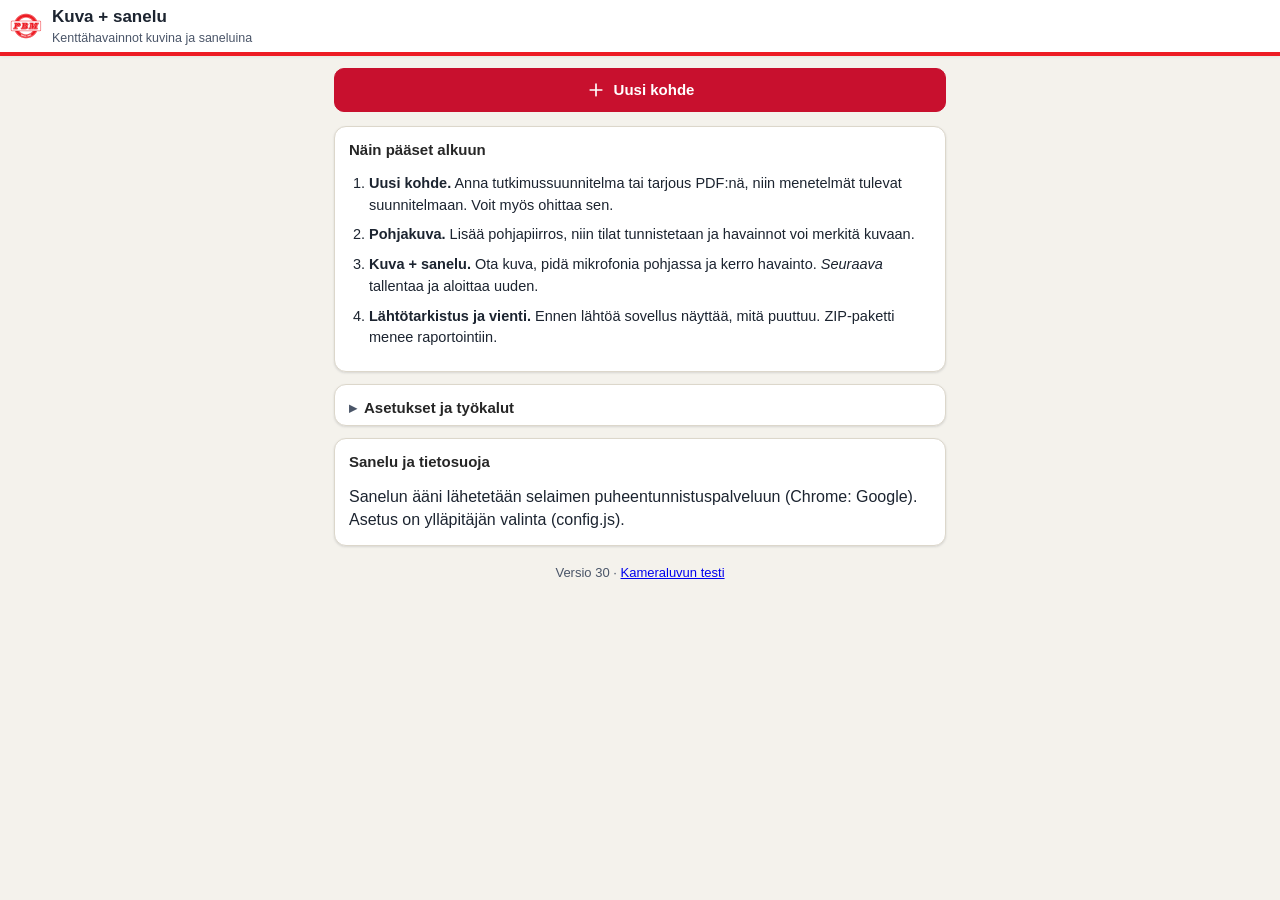
==== index.html @ aa7feeef "Add files via upload" ====
<!doctype html>
<html lang="fi">
<head>
<meta charset="utf-8">
<!-- Tietoturva: sovellus saa ladata koodia vain omasta osoitteestaan ja lähettää tietoja vain
     omaan Supabase-projektiin. Vaihda YOUR-PROJECT samaksi kuin js/config.js:n supabaseUrl. -->
<meta http-equiv="Content-Security-Policy" content="default-src 'self'; script-src 'self' 'wasm-unsafe-eval'; worker-src 'self'; connect-src 'self' https://YOUR-PROJECT.supabase.co; img-src 'self' blob: data:; media-src 'self' blob:; style-src 'self' 'unsafe-inline'; font-src 'self'; object-src 'none'; frame-src 'none'; base-uri 'self'; form-action 'self'">
<meta name="referrer" content="no-referrer">
<meta name="viewport" content="width=device-width,initial-scale=1,viewport-fit=cover">
<meta name="theme-color" content="#ffffff">
<meta name="apple-mobile-web-app-capable" content="yes">
<meta name="apple-mobile-web-app-title" content="Kuva + sanelu">
<title>Kuva + sanelu</title>
<link rel="manifest" href="manifest.webmanifest">
<link rel="icon" href="icon-192.png">
<link rel="apple-touch-icon" href="icon-192.png">
<link rel="stylesheet" href="css/app.css">
</head>
<body>
<div id="app"><main class="view no-nav"><div class="empty">Ladataan…</div></main></div>
<noscript>Sovellus vaatii JavaScriptin.</noscript>
<script src="js/config.js"></script>
<script src="lib/supabase.js"></script>
<script src="js/ui.js"></script>
  <script src="js/asetukset.js"></script>
<script src="js/db.js"></script>
<script src="js/methods.js"></script>
<script src="js/vocab.js"></script>
<script src="js/dictation.js"></script>
<script src="js/camera.js"></script>
<script src="js/lukulaite-ocr.js"></script>
<script src="js/cloud.js"></script>
<script src="js/app.js"></script>
<script src="js/sync.js"></script>
<script src="js/cloudui.js"></script>
<script src="js/zoom.js"></script>
<script src="js/plan.js"></script>
<script src="js/check.js"></script>
<script src="js/seuranta.js"></script>
  <script src="js/yleiskuvat.js"></script>
<script src="js/planimport.js"></script>
<script src="js/kuntoarvio-data.js"></script>
<script src="js/kuntoarvio.js"></script>
<script src="js/meter.js"></script>
<script src="js/methodpicker.js"></script>
<script src="js/learn.js"></script>
<script src="js/autofill.js"></script>
<script src="js/fieldfill.js"></script>
<script src="js/capture.js"></script>
<script src="js/card.js"></script>
<script src="js/export.js"></script>
<script src="js/editor.js"></script>
<script src="js/vocabview.js"></script>
<script src="js/planrooms.js"></script>
<script src="js/obslist.js"></script>
<script src="js/gallery.js"></script>
</body>
</html>
---- css/app.css ----
/* =========================================================================
   app.css – Kuva + sanelu (PBM-väriteema, sama kuin kenttälomakkeessa)
   ========================================================================= */
:root{
  --ink:#1c2430;
  --muted:#4a5568;
  --paper:#f4f2ec;
  --raised:#ffffff;
  --line:#dcd7cb;
  --line-strong:#b9b2a0;
  --red:#ED1C24;
  --safety:#C8102E;
  --safety-dark:#A50D24;
  --brand:#262626;
  --ok:#2f6f4e;  --ok-bg:#e6f0ea;
  --note:#8a4a14; --note-line:#a15a1e; --note-bg:#f7e9dc;
  --skip:#4f4b40; --skip-line:#7a7566; --skip-bg:#eeece5;
  --none:#4a5568; --none-line:#8c8676;
  --pin-ok:#2f6f4e; --pin-note:#a15a1e; --pin-neutral:#33455c;
  --radius:12px;
  --tap:44px;
  --shadow:0 1px 3px rgba(28,36,48,.08),0 1px 2px rgba(28,36,48,.06);
  --nav-h:64px;
}
*{box-sizing:border-box;-webkit-tap-highlight-color:transparent}
html,body{margin:0;padding:0}
body{
  background:var(--paper);color:var(--ink);
  font-family:-apple-system,BlinkMacSystemFont,"Segoe UI",Roboto,Helvetica,Arial,sans-serif;
  font-size:16px;line-height:1.45;
  min-height:100vh;min-height:100dvh;
}
button,input,select,textarea{font:inherit;color:inherit}
h1,h2,h3{margin:0}
:focus-visible{outline:3px solid #1d4ed8;outline-offset:2px}
.hidden{display:none !important}
.sr-only{position:absolute;width:1px;height:1px;overflow:hidden;clip:rect(0 0 0 0);white-space:nowrap}

/* ---- Yläpalkki ---- */
.topbar{
  position:sticky;top:0;z-index:30;background:#fff;
  display:flex;align-items:center;gap:4px;min-height:56px;padding:4px 10px 4px 4px;
  border-bottom:4px solid var(--red);box-shadow:0 1px 4px rgba(0,0,0,.06);
}
.tb-back{flex:0 0 var(--tap);height:var(--tap);border:none;background:none;border-radius:10px;display:flex;align-items:center;justify-content:center;cursor:pointer}
.tb-back:active{background:#f2f0ea}
.tb-logo{flex:0 0 32px;width:32px;height:32px;margin:0 6px}
.tb-title{flex:1;min-width:0;display:flex;flex-direction:column}
.tb-title h1{font-size:17px;font-weight:700;white-space:nowrap;overflow:hidden;text-overflow:ellipsis}
.tb-title .sub{font-size:12.5px;color:var(--muted);white-space:nowrap;overflow:hidden;text-overflow:ellipsis}
.tb-act{flex:0 0 auto;min-height:36px;border:1px solid var(--line-strong);background:#fff;border-radius:99px;padding:4px 12px;font-size:13px;font-weight:600;cursor:pointer}

.progress{margin:10px 14px 0;display:flex;align-items:center;gap:10px;font-size:13px;color:var(--muted)}
.progress .bar{flex:1;height:8px;border-radius:99px;background:#e4e0d6;overflow:hidden}
.progress .bar span{display:block;height:100%;background:var(--ok);transition:width .3s}

/* ---- Sisältö ---- */
main.view{padding:12px 14px calc(var(--nav-h) + 110px)}
main.view.no-nav{padding-bottom:110px}
.card{background:var(--raised);border:1px solid var(--line);border-radius:var(--radius);box-shadow:var(--shadow);margin-bottom:12px;overflow:hidden}
.card-h{display:flex;align-items:baseline;justify-content:space-between;gap:8px;padding:12px 14px 6px}
.card-h h2{font-size:15px;font-weight:700;color:var(--brand)}
.card-h .meta{font-size:12.5px;color:var(--muted)}
.card-b{padding:6px 14px 14px}
.label{display:block;font-size:12px;font-weight:700;letter-spacing:.03em;color:var(--muted);text-transform:uppercase;margin:0 0 6px}
.hint{font-size:13px;color:var(--muted);margin:6px 0 0}
.empty{padding:18px 14px;color:var(--muted);font-size:14px;text-align:center}

.field{margin-bottom:12px}
.field>span{display:block;font-size:13.5px;font-weight:700;color:#2a2f38;margin-bottom:5px}
.field>span .u{font-weight:400;color:var(--muted)}
.field>span .req,.label .req{color:var(--safety)}
.label.missing{color:var(--safety)}
input[type=text],input[type=number],input[type=date],input[type=search],select,textarea{
  width:100%;min-height:46px;padding:10px 12px;border:1px solid var(--line-strong);border-radius:10px;background:#fff;font-size:16px;
}
textarea{min-height:96px;resize:vertical;line-height:1.45}
.grid2{display:grid;grid-template-columns:repeat(2,minmax(0,1fr));gap:0 10px}

/* ---- Painikkeet ---- */
.btn{min-height:var(--tap);border:1px solid var(--line-strong);background:#fff;border-radius:10px;padding:8px 14px;font-size:15px;font-weight:600;cursor:pointer;display:inline-flex;align-items:center;justify-content:center;gap:8px;text-decoration:none;color:var(--ink)}
.btn:active{background:#f2f0ea}
.btn-primary{background:var(--safety);border-color:var(--safety);color:#fff}
.btn-primary:active{background:var(--safety-dark)}
.btn-dark{background:var(--brand);border-color:var(--brand);color:#fff}
.btn-danger{color:#a13030;border-color:#a13030}
.btn-block{width:100%}
.btn-sm{min-height:36px;font-size:13.5px;padding:6px 11px}
.btn:disabled{opacity:.5;cursor:default}
.icon-btn{width:var(--tap);height:var(--tap);border:1px solid var(--line-strong);background:#fff;border-radius:50%;display:inline-flex;align-items:center;justify-content:center;cursor:pointer;flex:0 0 auto}
.link{background:none;border:none;color:#33455c;font-weight:600;font-size:14px;cursor:pointer;padding:6px 2px;text-decoration:underline;text-underline-offset:2px}
svg.i.flip{transform:rotate(180deg);color:var(--muted)}
svg.i.up{transform:rotate(90deg)}
svg.i.down{transform:rotate(-90deg)}
svg.i{width:20px;height:20px;stroke:currentColor;fill:none;stroke-width:2;stroke-linecap:round;stroke-linejoin:round;flex:0 0 auto}

/* ---- Valintasirut ---- */
.chips{display:flex;flex-wrap:wrap;gap:6px}
.chips.scroll{flex-wrap:nowrap;overflow-x:auto;padding-bottom:4px;scrollbar-width:none}
.chips.scroll::-webkit-scrollbar{display:none}
.chip{flex:0 0 auto;min-height:38px;padding:6px 13px;border-radius:99px;border:1px solid var(--line-strong);background:#fff;color:var(--muted);font-size:14px;cursor:pointer;white-space:nowrap}
.chip[aria-pressed=true]{background:var(--brand);border-color:var(--brand);color:#fff;font-weight:600}
.chip.c-note[aria-pressed=true]{background:var(--note-bg);border:1.5px solid var(--note-line);color:var(--note)}
.chip.c-ok[aria-pressed=true]{background:var(--ok-bg);border:1.5px solid var(--ok);color:var(--ok)}
.chip.sugg{border-style:dashed;color:#33455c;background:#f3f6f9}

/* ---- Tilamerkit ---- */
.st{display:inline-flex;align-items:center;gap:6px;font-size:12.5px;font-weight:600;padding:3px 9px;border-radius:99px;white-space:nowrap}
.st-ok{background:var(--ok-bg);color:var(--ok);box-shadow:inset 0 0 0 1.5px var(--ok)}
.st-note{background:var(--note-bg);color:var(--note);box-shadow:inset 0 0 0 1.5px var(--note-line)}
.st-skip{background:repeating-linear-gradient(45deg,var(--skip-bg) 0 4px,#e0ddd3 4px 7px);color:var(--skip);box-shadow:inset 0 0 0 1.5px var(--skip-line)}
.st-none{background:#fff;color:var(--none);box-shadow:none;border:1.5px dashed var(--none-line)}

/* ---- Listat ---- */
.row{display:flex;align-items:center;gap:10px;padding:11px 14px;border-top:1px solid var(--line);background:#fff;width:100%;border-left:none;border-right:none;border-bottom:none;text-align:left;cursor:pointer;font-size:15px}
.row:first-child{border-top:none}
.row:active{background:#f7f5f0}
.row .grow{flex:1;min-width:0}
.row .t{font-weight:600;overflow:hidden;text-overflow:ellipsis}
.row .s{font-size:13px;color:var(--muted)}
.minibar{width:64px;height:6px;border-radius:99px;background:#eceae4;overflow:hidden;flex:0 0 auto}
.minibar span{display:block;height:100%;background:#33455c}
.minibar.full span{background:var(--ok)}
.count{width:40px;text-align:right;font-size:13.5px;font-weight:700;color:var(--muted)}

/* ---- Kuvat ---- */
.thumbs{display:flex;gap:8px;overflow-x:auto;padding-bottom:4px}
.thumb{position:relative;flex:0 0 auto;width:84px;height:84px;border-radius:9px;overflow:hidden;background:#c9c3b4;border:none;padding:0;cursor:pointer}
.thumb img{width:100%;height:100%;object-fit:cover;display:block}
.thumb .dot{position:absolute;top:6px;right:6px;width:12px;height:12px;border-radius:50%;border:2px solid #fff}
.thumb .no{position:absolute;left:5px;bottom:5px;background:rgba(0,0,0,.6);color:#fff;font-size:11px;font-weight:700;border-radius:5px;padding:1px 5px}
.thumb .rm{position:absolute;top:0;right:0;width:30px;height:30px;border:none;background:rgba(28,36,48,.75);color:#fff;border-bottom-left-radius:9px;cursor:pointer;font-size:16px}
.thumb-add{flex:0 0 auto;width:84px;height:84px;border-radius:9px;border:1.5px dashed var(--line-strong);background:#fbfaf7;display:flex;align-items:center;justify-content:center;color:var(--muted);cursor:pointer}
.recent{display:grid;grid-template-columns:repeat(4,minmax(0,1fr));gap:8px}
.recent .item{display:flex;flex-direction:column;gap:4px;font-size:11.5px;color:var(--muted);line-height:1.25;background:none;border:none;padding:0;text-align:left;cursor:pointer}
.recent .thumb{width:100%;height:auto;aspect-ratio:1}

/* ---- Huomautus ---- */
.alert{display:flex;gap:10px;align-items:flex-start;background:var(--note-bg);color:#6e3a0e;border-radius:10px;padding:10px 12px;font-size:14px;margin-bottom:12px}
.alert.info{background:#eef2f6;color:#2c3e52}

/* ---- Kelluva pääpainike ---- */
.fab{position:fixed;left:50%;transform:translateX(-50%);bottom:calc(var(--nav-h) + 18px + env(safe-area-inset-bottom));z-index:25;
  background:var(--safety);color:#fff;border:none;border-radius:99px;height:62px;padding:0 26px 0 20px;display:flex;align-items:center;gap:12px;
  font-size:17px;font-weight:700;box-shadow:0 6px 18px rgba(165,13,36,.35);cursor:pointer;text-decoration:none;white-space:nowrap}
.fab svg.i{width:26px;height:26px}
.fab:active{background:var(--safety-dark)}

/* ---- Alapalkki ---- */
.bottomnav{position:fixed;left:0;right:0;bottom:0;z-index:30;background:#fff;border-top:1px solid var(--line);display:flex;
  height:calc(var(--nav-h) + env(safe-area-inset-bottom));padding-bottom:env(safe-area-inset-bottom)}
.bottomnav a{flex:1;display:flex;flex-direction:column;align-items:center;justify-content:center;gap:3px;text-decoration:none;color:var(--muted);font-size:11.5px;position:relative}
.bottomnav a[aria-current=page]{color:var(--brand);font-weight:700}
.bottomnav a[aria-current=page]::before{content:"";position:absolute;top:0;left:25%;right:25%;height:3px;background:var(--red);border-radius:0 0 3px 3px}
.bottomnav .badge{position:absolute;top:8px;left:calc(50% + 8px);min-width:18px;height:18px;border-radius:9px;background:var(--safety);color:#fff;font-size:11px;font-weight:700;display:flex;align-items:center;justify-content:center;padding:0 5px}

/* ---- Alaosan toimintopalkki ---- */
.actionbar{position:fixed;left:0;right:0;bottom:0;z-index:30;background:#fff;border-top:1px solid var(--line);display:flex;gap:8px;
  padding:10px 14px calc(12px + env(safe-area-inset-bottom))}
.actionbar .btn{flex:1}
.actionbar .btn.wide{flex:1.7}

/* ---- Kameranäkymä ---- */
.cam{position:fixed;inset:0;z-index:50;background:#12161c;color:#f2efe6;display:flex;flex-direction:column}
.cam-top{display:flex;align-items:center;gap:8px;padding:calc(10px + env(safe-area-inset-top)) 12px 8px}
.cam-round{width:var(--tap);height:var(--tap);border-radius:50%;background:rgba(255,255,255,.12);border:none;color:#fff;display:flex;align-items:center;justify-content:center;cursor:pointer;flex:0 0 auto}
.loc-chip{flex:1;min-width:0;min-height:var(--tap);border:1px solid rgba(255,255,255,.3);background:rgba(255,255,255,.08);color:#fff;border-radius:99px;padding:0 14px;display:flex;align-items:center;gap:8px;font-size:14px;text-align:left;cursor:pointer}
.loc-chip .txt{flex:1;min-width:0;white-space:nowrap;overflow:hidden;text-overflow:ellipsis}
.loc-chip .ch{font-size:12px;color:#c9cfd8}
.loc-chip.missing{border-color:#f0b37a;color:#f7d9b9}
.viewfinder{position:relative;flex:1 1 auto;min-height:120px;margin:0 12px;border-radius:14px;overflow:hidden;background:#2a3039}
.viewfinder video{position:absolute;inset:0;width:100%;height:100%;object-fit:cover}
.viewfinder .vf-msg{position:absolute;inset:0;display:flex;flex-direction:column;align-items:center;justify-content:center;gap:12px;text-align:center;padding:20px;font-size:14px;color:#c9cfd8}
.vf-left{position:absolute;top:8px;left:8px;display:flex;flex-direction:column;align-items:flex-start;gap:6px;z-index:2}
.vf-count{background:rgba(0,0,0,.6);border:1px solid rgba(255,255,255,.35);color:#fff;border-radius:8px;padding:0 10px;min-height:36px;font-size:13px;font-weight:600;display:flex;align-items:center;gap:4px;cursor:pointer}
.vf-count svg.i.down{transform:rotate(-90deg);width:16px;height:16px}
.vf-prev{background:rgba(0,0,0,.6);border:1px solid rgba(255,255,255,.35);color:#fff;border-radius:8px;padding:0 10px;min-height:36px;font-size:13px;cursor:pointer}
.vf-prev.hidden{display:none}
/* Havaintojen haku ja valinta */
.olist{display:flex;flex-direction:column;gap:2px;max-height:60vh;overflow:auto}
.orow{display:flex;align-items:center;gap:6px;border-top:1px solid var(--line)}
.orow:first-child{border-top:none}
.orow-main{flex:1;min-width:0;display:flex;align-items:center;gap:10px;padding:8px 2px;background:none;border:none;text-align:left;cursor:pointer;font:inherit;color:inherit}
.orow .grow{flex:1;min-width:0;display:flex;flex-direction:column;gap:1px}
.orow .t{font-weight:600;overflow:hidden;text-overflow:ellipsis;white-space:nowrap}
.orow .s{font-size:13px;color:var(--muted);overflow:hidden;text-overflow:ellipsis;white-space:nowrap}
.orow .snip{white-space:normal;display:-webkit-box;-webkit-line-clamp:2;-webkit-box-orient:vertical}
.orow .thumb .warn{position:absolute;left:3px;top:3px;width:18px;height:18px;border-radius:50%;background:#c9771d;color:#fff;font-size:12px;font-weight:800;display:flex;align-items:center;justify-content:center;border:2px solid #fff}
.orow .nophoto{display:flex;align-items:center;justify-content:center;width:100%;height:100%;color:#fff;opacity:.8}
.ohead{font-size:12px;font-weight:700;text-transform:uppercase;letter-spacing:.04em;color:var(--muted);padding:10px 2px 4px}
.orow .icon-btn{margin-right:4px}
.hv-filter{display:flex;gap:6px;margin-bottom:10px;flex-wrap:wrap}
/* Galleriakuvien liittäminen */
.glist{display:flex;flex-direction:column;gap:10px;max-height:58vh;overflow:auto}
.grow-row{display:flex;gap:10px;align-items:center}
.grow-row img{width:64px;height:64px;object-fit:cover;border-radius:8px;flex:0 0 auto}
.grow-row .g-body{flex:1;min-width:0;display:flex;flex-direction:column;gap:4px}
.grow-row .s{font-size:12.5px;color:var(--muted)}
.grow-row select{width:100%;min-height:42px}
/* Tilojen tunnistus: tarkistus */
.pin.rv{background:var(--safety,#e8a33d);color:#1c2430;border-color:#fff;cursor:pointer}
.pin.rv.rv-q{background:#fff;color:#1c2430;border-color:#c9771d;border-style:dashed}
.rvlist{display:flex;flex-direction:column;gap:6px;max-height:40vh;overflow:auto}
.rvrow{display:grid;grid-template-columns:auto auto 70px 1fr;gap:6px;align-items:center}
.rvrow input[type=checkbox]{width:22px;height:22px}
.rvrow input[type=text]{min-height:40px;padding:6px 8px;min-width:0}
.rv-no{display:inline-flex;align-items:center;justify-content:center;min-width:24px;height:24px;border-radius:12px;background:var(--safety,#e8a33d);font-size:12px;font-weight:700}
.rv-no.rv-q{background:#fff;border:1.5px dashed #c9771d}
.rv-info{grid-column:3 / -1;font-size:12px;color:var(--muted);margin-top:-3px}
.rv-info:empty{display:none}
.hv-tools{display:flex;gap:8px;align-items:center;margin-bottom:10px}
.hv-tools .mp-search{flex:1}
.vf-thumbs{position:absolute;top:8px;right:8px;display:flex;gap:6px}
.vf-thumbs img{width:40px;height:40px;object-fit:cover;border-radius:6px;border:2px solid #fff}
.flash{position:absolute;inset:0;background:#fff;opacity:0;pointer-events:none;transition:opacity .25s}
.flash.on{opacity:.7;transition:none}
.dict{margin:10px 12px 0;background:#1f252e;border:1px solid #3a4250;border-radius:12px;padding:10px 12px;display:flex;flex-direction:column;gap:4px}
.dict-h{display:flex;align-items:center;gap:8px;font-size:13px;font-weight:600;color:#f0dcb3}
.dict-h .rec{width:10px;height:10px;border-radius:50%;background:#e07a4f;animation:pulse 1.2s infinite}
.dict-h.off{color:#aab3bf}
.dict-h.off .rec{background:#6b7380;animation:none}
@keyframes pulse{50%{opacity:.35}}
.dict textarea{background:transparent;border:none;color:#f2efe6;font-size:15.5px;line-height:1.45;min-height:72px;max-height:22vh;padding:2px 0;resize:none;border-radius:0}
.dict textarea::placeholder{color:#9aa4b1}
.dict textarea:focus{outline:none}
.dict .interim{font-size:14px;color:#9aa4b1;min-height:0}
.dict .interim:empty{display:none}
.cam-methods{margin:10px 12px 0;display:flex;flex-direction:column;gap:6px}
.cam-lbl{font-size:12px;font-weight:700;letter-spacing:.03em;text-transform:uppercase;color:#aab3bf}
.cam-lbl.missing{color:#f0b37a}
.cam .chip{background:rgba(255,255,255,.08);border-color:rgba(255,255,255,.3);color:#dfe3e8;min-height:40px}
.cam .chip[aria-pressed=true]{background:#fff;border-color:#fff;color:#1c2430}
.cam-bottom{display:flex;align-items:center;justify-content:space-between;padding:14px 22px calc(18px + env(safe-area-inset-bottom))}
.cam-side{width:72px;display:flex;flex-direction:column;align-items:center;gap:4px;font-size:12px;color:#dfe3e8;background:none;border:none;cursor:pointer;padding:0}
.cam-side .c{width:54px;height:54px;border-radius:50%;background:rgba(255,255,255,.12);display:flex;align-items:center;justify-content:center}
.cam-side.mic-on .c{background:#e07a4f}
.cam-side.mic-on{color:#f0dcb3}
.shutter{width:84px;height:84px;border-radius:50%;border:4px solid #fff;background:transparent;padding:5px;cursor:pointer}
.shutter span{display:block;width:100%;height:100%;border-radius:50%;background:#fff;transition:transform .1s}
.shutter:active span{transform:scale(.88)}

/* ---- Alhaalta nouseva ikkuna ---- */
.sheet-bg{position:fixed;inset:0;z-index:70;background:rgba(20,24,30,.55);display:flex;align-items:flex-end;justify-content:center}
.sheet{background:#fff;color:var(--ink);width:100%;max-width:560px;max-height:88vh;overflow:auto;border-radius:16px 16px 0 0;padding:18px 16px calc(16px + env(safe-area-inset-bottom))}
.sheet h3{font-size:17px;margin-bottom:10px}
.sheet p{font-size:14.5px;color:var(--muted);margin:0 0 14px}
.sheet .row-btns{display:flex;gap:8px;margin-top:6px}
.sheet .row-btns .btn{flex:1}
.sheet .sect{margin-bottom:14px}

/* ---- Pohjapiirros ---- */
.floor-tabs{display:flex;gap:6px;overflow-x:auto;margin-bottom:10px}
.plan-wrap{position:relative;background:#fff;border:1px solid var(--line);border-radius:var(--radius);overflow:hidden;touch-action:pan-x pan-y}
.plan-wrap img{display:block;width:100%;height:auto;user-select:none;-webkit-user-drag:none}
.plan-wrap.placing{outline:3px solid var(--safety);cursor:crosshair}
.pin{position:absolute;transform:translate(-50%,-50%);min-width:26px;height:26px;border-radius:13px;border:2px solid #fff;color:#fff;font-size:11px;font-weight:700;
  display:flex;align-items:center;justify-content:center;padding:0 5px;box-shadow:0 1px 3px rgba(0,0,0,.35);cursor:pointer}
.pin.p-note{background:var(--pin-note)}
.pin.p-ok{background:var(--pin-ok)}
.pin.p-n{background:var(--pin-neutral)}
.pin.sel{outline:3px solid var(--safety);outline-offset:1px}
.pin.room{border-radius:6px;font-size:11px;min-width:auto;height:auto;padding:3px 7px;color:var(--ink);border-width:1.5px}
.pin.room.st-ok{background:var(--ok-bg);border-color:var(--ok)}
.pin.room.st-note{background:var(--note-bg);border-color:var(--note-line)}
.pin.room.st-skip{background:var(--skip-bg);border-color:var(--skip-line)}
.pin.room.st-none{background:#fff;border:1.5px dashed var(--none-line)}
.pin.newpin{background:var(--safety);width:22px;min-width:22px;height:22px}
.legend{display:grid;grid-template-columns:repeat(2,minmax(0,1fr));gap:8px 12px;margin:12px 2px}
.legend div{display:flex;align-items:center;gap:8px;font-size:13px}

/* ---- Kuvan katselu ---- */
.viewer{position:fixed;inset:0;z-index:80;background:rgba(10,12,16,.94);display:flex;flex-direction:column;align-items:center;justify-content:center;gap:12px}
.viewer img{max-width:96vw;max-height:78vh;border-radius:6px}
.viewer .vbar{display:flex;gap:10px}

/* ---- Ilmoitus ---- */
.toast{position:fixed;left:50%;bottom:calc(var(--nav-h) + 90px);transform:translateX(-50%);background:var(--brand);color:#fff;padding:9px 16px;border-radius:99px;font-size:14px;z-index:90;opacity:0;pointer-events:none;transition:opacity .25s;max-width:90vw;text-align:center}
.toast.on{opacity:1}

/* ---- Lähtötarkistus ---- */
.stats{display:grid;grid-template-columns:repeat(4,minmax(0,1fr));gap:6px;margin-bottom:14px}
.stats div{border-radius:9px;padding:8px 4px;display:flex;flex-direction:column;align-items:center;text-align:center;gap:2px}
.stats b{font-size:21px}
.stats span{font-size:11.5px;line-height:1.2}
.todo{background:#fff;border:1px solid var(--line);border-radius:10px;padding:11px 12px;margin-bottom:8px}
.todo .tt{display:flex;gap:10px;align-items:flex-start}
.todo .tt::before{content:"";width:8px;height:8px;border-radius:50%;background:var(--note-line);margin-top:7px;flex:0 0 auto}
.todo .t{font-weight:600;font-size:15px}
.todo .s{font-size:13px;color:var(--muted)}
.todo .acts{display:flex;gap:6px;flex-wrap:wrap;margin:8px 0 0 18px}
.done-ok{display:flex;gap:10px;align-items:center;background:var(--ok-bg);color:var(--ok);border-radius:10px;padding:12px;font-weight:600;margin-bottom:12px}

@media (min-width:700px){
  main.view{max-width:640px;margin:0 auto}
  .recent{grid-template-columns:repeat(6,minmax(0,1fr))}
}

/* ---- Mittaustaulukko ---- */
.trow-w{border-top:1px solid var(--line);padding:6px 0}
.trow{display:grid;gap:5px;align-items:center}
.tdates{display:flex;gap:10px;margin:4px 0 0 49px;font-size:12.5px;color:var(--muted)}
.tdate{display:flex;align-items:center;gap:6px}
.tdate input{min-height:34px !important;padding:4px 8px !important;font-size:13.5px !important;width:auto !important}
.trow.thead{padding:0 0 4px;font-size:12px;font-weight:700;color:var(--muted)}
.trow.thead span{white-space:normal;line-height:1.15;overflow-wrap:anywhere}
.tin{min-height:44px !important;padding:8px 6px !important;min-width:0;text-align:right;font-size:16px}
.tin.flag{border:2px solid #c9771d !important;background:#fff4e5}
.rthumb{width:44px;height:44px;border-radius:6px;overflow:hidden;border:none;padding:0;background:#1f252e;cursor:pointer}
.rthumb img{width:100%;height:100%;object-fit:cover;display:block}
.rthumb.empty{background:transparent;cursor:default}
.tstate{width:44px;height:44px;display:inline-flex;align-items:center;justify-content:center;border-radius:50%;font-weight:700}
.tstate.reading{color:var(--muted);animation:pulse 1.2s infinite;font-size:22px}
.tstate.flagged{color:#8a4a14;border-color:#c9771d;background:#fff4e5}
.tstate.err{color:#a13030;border-color:#a13030}
.tstate.ok{color:var(--ok);border-color:var(--ok)}
.tsum{margin-top:8px;background:#f7f5f0;border-radius:8px;padding:8px 10px;font-size:13.5px;line-height:1.5}
input.flag{border:2px solid #c9771d !important;background:#fff4e5}
.meter-frame{position:absolute;left:14%;top:16%;width:72%;height:54%;border:3px solid #fff;border-radius:10px;box-shadow:0 0 0 100vmax rgba(0,0,0,.45);pointer-events:none}
.meter .viewfinder{flex:1 1 auto}

/* ---- Mittarin näytön paikannus ja reaaliaikainen luenta ---- */
.viewfinder.found .meter-frame{opacity:0}
.meter-frame{transition:opacity .2s}
.det-box{position:absolute;border:3px solid #f0b37a;border-radius:8px;box-shadow:0 0 0 100vmax rgba(0,0,0,.35);pointer-events:none;transition:left .12s,top .12s,width .12s,height .12s}
.det-box.ok{border-color:#5fd18a}
.live{position:absolute;left:10px;right:10px;bottom:10px;background:rgba(18,22,28,.86);border:1px solid #3a4250;border-radius:12px;padding:10px 12px;display:flex;flex-wrap:wrap;gap:6px 14px;align-items:baseline;color:#f2efe6}
.live.ok{border-color:#5fd18a}
.live .lv{font-size:14px;color:#c9cfd8}
.live .lv b{font-size:22px;color:#fff;font-variant-numeric:tabular-nums}
.live .lst{flex-basis:100%;font-size:13px;color:#f0b37a;display:flex;align-items:center;gap:6px}
.live.ok .lst{color:#5fd18a}
.live .lst svg.i{width:16px;height:16px}
.live .lmsg{font-size:14px;color:#dfe3e8}
.shutter.ready{border-color:#5fd18a}
.shutter.ready span{background:#5fd18a}

/* ---- Menetelmän valitsin ---- */
.mpick{display:flex;flex-direction:column;gap:8px}
.mp-search{display:flex;align-items:center;gap:8px;border:1px solid var(--line-strong);border-radius:10px;background:#fff;padding:0 10px;min-height:46px}
.mp-search svg.i{color:var(--muted)}
.mp-search input{border:none !important;min-height:44px !important;padding:8px 0 !important;background:transparent;flex:1;min-width:0;outline:none}
.mp-list{border:1px solid var(--line);border-radius:10px;background:#fff;max-height:42vh;overflow:auto;box-shadow:var(--shadow)}
.mp-row{display:block;width:100%;text-align:left;border:none;border-top:1px solid var(--line);background:none;padding:12px 14px;font-size:15px;cursor:pointer;min-height:46px;color:var(--ink)}
.mp-row:first-child{border-top:none}
.mp-row[aria-selected=true]{font-weight:700;background:#f3f1ea}
.mp-row:active{background:#f2f0ea}
.mp-new{color:#33455c}
.mp-sub{font-size:12.5px;color:var(--muted);font-weight:400}
.mp-tag{font-size:11.5px;font-weight:600;opacity:.75;margin-left:2px}
.mpick.dark .mp-search{background:rgba(255,255,255,.08);border-color:rgba(255,255,255,.3)}
.mpick.dark .mp-search input{color:#fff}
.mpick.dark .mp-search input::placeholder{color:#aab3bf}
.mpick.dark .mp-search svg.i{color:#aab3bf}
.mpick.dark .mp-list{background:#1f252e;border-color:#3a4250;max-height:32vh}
.mpick.dark .mp-row{color:#f2efe6;border-color:#3a4250}
.mpick.dark .mp-row[aria-selected=true]{background:#2a3039}
.mpick.dark .mp-new{color:#9fc3ff}
.mpick.dark .mp-sub{color:#aab3bf}

/* ---- Kuvausnäkymä v2: paneeli, tulos, kortti-linkki, sanelun esikatselu ---- */
.cam-panel{margin:10px 12px 0;display:flex;flex-direction:column;gap:8px}
.cp-row{display:flex;flex-direction:column;gap:6px}
.cp-res{flex-direction:row;align-items:center;justify-content:space-between;gap:8px}
.cp-res .chips{flex-wrap:nowrap}
.card-link{flex:0 0 auto;display:flex;align-items:center;gap:4px;min-height:40px;padding:0 10px 0 12px;border-radius:99px;border:1px solid rgba(255,255,255,.3);background:transparent;color:#dfe3e8;font-size:13.5px;font-weight:600;cursor:pointer;white-space:nowrap}
.card-link svg.i{width:16px;height:16px;color:inherit}
.card-link.warn{border-color:#f0b37a;color:#f7d9b9}
.cam-panel textarea{background:#1f252e;border:1px solid #3a4250 !important;color:#f2efe6;font-size:15.5px;line-height:1.4;min-height:58px !important;max-height:18vh;padding:9px 11px !important;border-radius:12px;resize:none}
.cam-panel textarea::placeholder{color:#9aa4b1}
.dict-live{position:absolute;left:10px;right:10px;bottom:10px;background:rgba(18,22,28,.9);border:2px solid #e07a4f;border-radius:12px;padding:10px 12px;display:flex;flex-direction:column;gap:4px;max-height:45%;overflow:auto}
.dl-h{display:flex;align-items:center;gap:8px;font-size:13px;font-weight:700;color:#f0dcb3}
.dl-h .rec{width:10px;height:10px;border-radius:50%;background:#e07a4f;animation:pulse 1.2s infinite;flex:0 0 auto}
.dl-t{font-size:16px;line-height:1.4;color:#fff;white-space:pre-wrap}
[data-dict]{touch-action:none;-webkit-user-select:none;user-select:none;-webkit-touch-callout:none}
.cam-side.mic{width:84px}
.cam-side.mic .c{width:60px;height:60px;transition:transform .12s}
.cam-side.mic.mic-on .c{background:#e07a4f;transform:scale(1.12)}
.cam-side.mic span[data-miclbl]{font-size:11.5px;text-align:center;line-height:1.2}
/* Havaintokortin sanelupainikkeet */
.dict-btn{display:inline-flex;align-items:center;gap:6px;min-height:40px;padding:0 12px 0 10px;border-radius:99px;border:1px solid var(--line-strong);background:#fff;font-size:13px;font-weight:600;color:#33455c;cursor:pointer}
.dict-btn[data-dict=holding],.dict-btn[data-dict=locked]{background:#e07a4f;border-color:#e07a4f;color:#fff}
.dict-prev{font-size:14px;color:var(--muted);font-style:italic;margin-top:6px;min-height:0}
.dict-prev:empty{display:none}
/* Havaintokortin puutelista */
.missing-box{display:flex;gap:10px;align-items:flex-start;background:var(--note-bg);color:#6e3a0e;border-radius:10px;padding:10px 12px;font-size:14px;margin-bottom:12px}
.missing-box.ok{background:var(--ok-bg);color:var(--ok)}
.recent .thumb .warn{position:absolute;left:5px;top:5px;width:20px;height:20px;border-radius:50%;background:#c9771d;color:#fff;font-size:13px;font-weight:800;display:flex;align-items:center;justify-content:center;border:2px solid #fff}

.cl-n{display:inline-flex;align-items:center;justify-content:center;min-width:20px;height:20px;border-radius:10px;background:#c9771d;color:#fff;font-size:12px;font-weight:800;padding:0 5px}
.cp-res .chip{padding:6px 11px;font-size:13.5px}
.cam .chip.c-note[aria-pressed=true]{background:#f7e9dc;border-color:#c9771d;color:#8a4a14}
.cam .chip.c-ok[aria-pressed=true]{background:#e6f0ea;border-color:#5fd18a;color:#245a3e}

.todo-img{width:56px;height:56px;object-fit:cover;border-radius:8px;flex:0 0 auto}
.todo .tt:has(.todo-img)::before{display:none}
.hv-filter .chip{display:inline-flex;align-items:center;gap:6px}
.pin.rv.rv-s{min-width:18px;height:18px;font-size:9.5px;border-width:1px;padding:0 2px}
.rv-apt{display:flex;align-items:center;gap:8px;margin-top:8px;padding-top:8px;border-top:1px solid var(--line);font-size:12px;font-weight:700;text-transform:uppercase;letter-spacing:.04em;color:var(--muted)}
.rv-apt input{width:90px;min-height:36px;padding:4px 8px;text-transform:none;font-weight:600}
/* Tilojen tunnistus: vain epävarmat tarkistetaan, leikkeen kanssa */
.rvlist2{display:flex;flex-direction:column;gap:8px;max-height:52vh;overflow:auto}
.rvlist2.hidden{display:none}
.rvrow2{display:grid;grid-template-columns:auto 1fr auto;gap:8px;align-items:center;padding:6px;border:1.5px solid var(--line);border-radius:10px;background:#fff}
.rvrow2.on{border-color:var(--ok,#2e7d32);background:#f3faf3}
.rvrow2.off{opacity:.5;background:#f6f5f2}
.rv-img{width:132px;height:52px;border-radius:6px;overflow:hidden;background:#eee;border:1px solid var(--line)}
.rv-crop{width:132px;height:52px;display:block}
.rv-fields{min-width:0;display:flex;flex-direction:column;gap:3px}
.rv-inp{display:grid;grid-template-columns:64px 1fr;gap:4px}
.rv-inp input{min-height:36px;padding:4px 6px;min-width:0;font-size:14px}
.rvrow2 .rv-info{font-size:11.5px;color:var(--muted);margin:0;grid-column:auto}
.rv-yn{display:flex;flex-direction:column;gap:4px}
.rv-yn button{width:40px;height:34px;border-radius:8px;border:1px solid var(--line-strong);background:#fff;display:flex;align-items:center;justify-content:center;cursor:pointer}
.rvrow2.on .rv-y{background:var(--ok,#2e7d32);color:#fff;border-color:var(--ok,#2e7d32)}
.rvrow2.off .rv-x{background:#7a7a7a;color:#fff;border-color:#7a7a7a}
@media (max-width:380px){.rv-img,.rv-crop{width:100px;height:40px}}
.pin.room.unconf{border-style:dashed}
.pin.room.sm{font-size:8.5px;padding:1px 3px;border-width:1px;border-radius:4px}
/* Pohjapiirroksen zoomaus */
.zoomable{touch-action:pan-x pan-y;overscroll-behavior:contain}
.zoomable.zoomed{touch-action:none}
.zinner{position:relative;transform-origin:0 0;will-change:transform}
.zinner .pin{transform:translate(-50%,-50%) scale(calc(1 / var(--z, 1)))}
.zctl{position:absolute;right:6px;top:6px;display:flex;flex-direction:column;gap:5px;z-index:3}
.zctl button{width:38px;height:38px;border-radius:9px;border:1px solid var(--line-strong);background:rgba(255,255,255,.94);color:var(--ink);font-size:21px;font-weight:700;line-height:1;display:flex;align-items:center;justify-content:center;cursor:pointer;box-shadow:0 1px 3px rgba(0,0,0,.12)}
.zctl button svg.i{width:19px;height:19px}
.zoomable.zfull{position:fixed;inset:0;z-index:60;border:none;border-radius:0;display:flex;align-items:center;justify-content:center;background:#fff}
.zoomable.zfull .zinner{display:inline-block;width:auto}
.zoomable.zfull .zinner img{width:auto;height:auto;max-width:100vw;max-height:100vh;max-height:100dvh}
.zoomable.zfull .zctl{top:calc(env(safe-area-inset-top) + 10px);right:10px}
/* Sijainnin valinta */
.loc-head{display:flex;align-items:center;justify-content:space-between;gap:10px}
.loc-cur{display:inline-flex;align-items:center;gap:5px;font-size:14px;font-weight:600;padding:5px 10px;border-radius:99px;background:var(--ok-bg,#e8f3ea);color:var(--ink)}
.loc-cur.missing{background:#fbe9d6;color:#8a4b0f}
.loc-cur svg.i{width:16px;height:16px}
/* Kameranäkymä: vähimmäistiedot ja tiivis lisärivi */
.loc-chip .txt{display:flex;flex-direction:column;line-height:1.2}
.loc-chip .txt b{font-size:15px;font-weight:700;overflow:hidden;text-overflow:ellipsis}
.loc-chip .txt small{font-size:11.5px;color:#c9cfd8;overflow:hidden;text-overflow:ellipsis}
.loc-chip .txt small:empty{display:none}
.loc-chip.missing{background:rgba(240,179,122,.16)}
.vf-req{position:absolute;left:8px;bottom:8px;display:flex;gap:6px;z-index:2}
.vf-req>*{display:inline-flex;align-items:center;gap:4px;min-height:30px;padding:0 9px;border-radius:99px;background:rgba(0,0,0,.6);border:1px solid rgba(255,255,255,.35);color:#e5e8ec;font-size:12.5px;font-weight:600}
.vf-req>* svg.i{width:14px;height:14px}
.vf-req>.ok{background:rgba(46,125,50,.85);border-color:#6fbf73;color:#fff}
.vf-req button{cursor:pointer;font:inherit;font-size:12.5px;font-weight:600}
.vf-req button:not(.ok){border-color:#f0b37a;color:#f7d9b9}
.cp-meta{display:flex;align-items:center;gap:6px}
.cp-meta .chips{flex-wrap:nowrap;gap:6px}
.cp-meta .chip{min-height:38px;padding:0 11px;font-size:13.5px}
.meta-chip{flex:0 1 auto;min-width:0;display:inline-flex;align-items:center;gap:3px;min-height:38px;padding:0 9px 0 12px;border-radius:99px;border:1px solid rgba(255,255,255,.3);background:rgba(255,255,255,.08);color:#f2efe6;font-size:13.5px;font-weight:600;cursor:pointer;white-space:nowrap;overflow:hidden;text-overflow:ellipsis}
.meta-chip svg.i.down{transform:rotate(-90deg);width:14px;height:14px}
.meta-chip.missing{border-color:#f0b37a;color:#f7d9b9}
.cp-meta .card-link{margin-left:auto}
.dict-live{z-index:3}
.meta-chip{min-width:84px;flex-shrink:0}
.cp-meta .chip.autoset,.meta-chip.autoset{border-style:dashed}
.cam-hint{font-size:11.5px;color:#9aa4b1;margin:-2px 2px 0}
.rthumb.dict{display:flex;align-items:center;justify-content:center;background:#eef2f7;color:var(--muted);border-radius:6px}
.rthumb.dict svg.i{width:18px;height:18px}
/* Vähimmäistiedot: puuttuva tieto näkyy selvästi */
.cp-need{display:flex;align-items:flex-start;gap:8px;text-align:left;padding:7px 10px;border-radius:10px;border:1px solid #f0b37a;background:rgba(240,179,122,.14);color:#f7d9b9;font:inherit;font-size:13px;cursor:pointer}
.cp-need.hidden{display:none}
.cp-need svg.i{width:17px;height:17px;flex:0 0 auto;margin-top:1px}
.cp-need span{display:flex;flex-direction:column;gap:1px}
.cp-need small{color:#d9c4ad;font-size:12px}
.field.need input,.field.need select,.field.need textarea{border-color:#e09a55;background:#fff8f0}
.need-hint{display:block;font-size:12px;color:#8a4b0f;margin-top:4px}
.tbl.need{border:1.5px dashed #e09a55;border-radius:12px;padding:10px;background:#fffaf4}
.need-meta{color:#8a4b0f;font-weight:700}
.more-fields{margin-top:4px}
.more-fields .chip{font-size:13px;min-height:34px}
/* Sanasto */
details.vocab>summary{list-style:none;cursor:pointer}
details.vocab>summary::-webkit-details-marker{display:none}
details.vocab>summary h2::before{content:"▸";display:inline-block;width:1em;color:var(--muted);transition:transform .15s}
details.vocab[open]>summary h2::before{transform:rotate(90deg)}
details.vocab:not([open])>summary{border-bottom:none}
.vb-ed{color:var(--safety);font-weight:700}
/* Olosuhdeseuranta */
.pin.mir{background:#1f5f8b;border-radius:5px;min-width:auto;height:auto;padding:3px 6px;font-size:11px;letter-spacing:.02em}
.pin.mir.sel{outline:3px solid var(--safety);outline-offset:1px}
.mir-in{display:flex;align-items:center;gap:10px;margin-top:6px}
.mir-in b{font-size:30px;letter-spacing:.04em;color:var(--ink)}
.mir-in input{font-size:30px;font-weight:700;width:5.2ch;text-align:center;padding:8px 6px;letter-spacing:.04em}
.seur-thumb{width:52px;height:52px;border-radius:8px;overflow:hidden;background:var(--paper-2,#eceae3);display:flex;align-items:center;justify-content:center;flex:none;color:var(--muted)}
.seur-thumb img{width:100%;height:100%;object-fit:cover}
.seur-kuvat{display:flex;gap:8px;flex-wrap:wrap;margin-bottom:10px}
.seur-kuva{position:relative;width:104px;height:104px;border-radius:10px;overflow:hidden}
.seur-kuva img{width:100%;height:100%;object-fit:cover;cursor:zoom-in}
.seur-kuva .icon-btn{position:absolute;right:4px;top:4px;background:rgba(255,255,255,.92);width:34px;height:34px;min-height:0}
.seur-loc{width:100%;display:flex;align-items:center;gap:10px;min-height:56px;padding:8px 14px;border:1px solid var(--line);border-radius:12px;background:var(--raised);color:var(--ink);font-size:15px;cursor:pointer;text-align:left}
.seur-loc .sub{display:block;font-size:12.5px;color:var(--muted);margin-top:2px}
.seur-loc.missing{border:1.5px dashed var(--note-line)}
.seur-mini{margin-top:10px}
.seur-link{background:var(--raised);border:1px solid var(--line);box-shadow:var(--shadow)}
.warn-dot{display:inline-flex;align-items:center;justify-content:center;width:16px;height:16px;border-radius:8px;background:var(--note-line);color:#fff;font-size:11px;font-weight:700;margin-left:4px}
.row-btns>a.btn{flex:1;justify-content:center}
/* Kuvausnäkymässä ilmoitus etsimen päällä, ei painikkeiden päällä */
.toast.top{bottom:auto;top:calc(env(safe-area-inset-top,0px) + 132px)}
.field{display:block}
.vienti{font-size:12.5px;margin-top:3px}
.vienti.warn{color:var(--note-line);font-weight:600}
.vienti.ok{color:var(--ok)}
/* Suunnitelma PDF:stä */
.pi-list{display:flex;flex-direction:column;gap:8px;margin:8px 0 4px}
.pi-row{display:flex;gap:10px;align-items:flex-start;border:1px solid var(--line);border-radius:12px;padding:10px;background:var(--raised)}
.pi-row.off{opacity:.55;background:transparent}
.pi-chk input{width:24px;height:24px;margin:6px 0 0}
.pi-top{display:flex;gap:6px;align-items:center;margin-bottom:6px}
.pi-top select{flex:1;min-width:0}
.pi-top input{width:64px;text-align:center}
.pi-top .u{font-size:13px;color:var(--muted)}
.pi-row textarea{width:100%;min-height:52px;font-size:14px}
.pi-tags{display:flex;gap:6px;flex-wrap:wrap;margin-top:4px}
.mp-tag.warn{background:var(--note-bg);color:var(--note-line)}
.pi-kohde{display:flex;gap:10px;align-items:flex-start;border:1px solid var(--line);border-radius:12px;padding:10px;margin-bottom:6px;font-size:14px}
.pi-kohde input{width:22px;height:22px;margin-top:2px}
.pi-btns{position:sticky;bottom:calc(-16px - env(safe-area-inset-bottom));background:#fff;padding:10px 0 calc(16px + env(safe-area-inset-bottom));margin-bottom:calc(-16px - env(safe-area-inset-bottom));z-index:2}
.pi-row textarea{min-height:76px}
/* Kuntoarvio */
.ka-kl{flex:none;font-size:12.5px;font-weight:700;padding:4px 9px;border-radius:99px;border:1.5px solid var(--line);white-space:nowrap}
.ka-kl.none{color:var(--muted);border-style:dashed;font-weight:500}
.ka-kl.ei{color:var(--muted)}
.ka-kl.k5,.ka-kl.k4{background:var(--ok-bg);border-color:var(--ok);color:var(--ok)}
.ka-kl.k3{background:#fbf3dc;border-color:#c9a227;color:#7a5f0e}
.ka-kl.k2,.ka-kl.k1{background:var(--note-bg);border-color:var(--note-line);color:var(--note)}
.ka-pts{color:var(--note-line)!important;font-weight:600}
.ka-tark{display:flex;flex-direction:column;gap:2px}
.ka-chk{display:flex;gap:10px;align-items:flex-start;padding:8px 0;border-bottom:1px solid var(--line);font-size:14.5px;line-height:1.4;cursor:pointer}
.ka-chk:last-of-type{border-bottom:none}
.ka-chk input{width:22px;height:22px;flex:none;margin:0}
.ka-chk input:checked+span{color:var(--muted);text-decoration:line-through}
.ka-kls .chip{min-height:44px}
.ka-kls .chip[aria-pressed=true].ka-k5,.ka-kls .chip[aria-pressed=true].ka-k4{background:var(--ok-bg);border-color:var(--ok);color:var(--ok)}
.ka-kls .chip[aria-pressed=true].ka-k3{background:#fbf3dc;border-color:#c9a227;color:#7a5f0e}
.ka-kls .chip[aria-pressed=true].ka-k2,.ka-kls .chip[aria-pressed=true].ka-k1{background:var(--note-bg);border-color:var(--note-line);color:var(--note)}
.ka-calc{border:1px solid var(--line);border-radius:12px;padding:10px 12px;font-size:14px;line-height:1.5;background:var(--paper)}
.ka-rk{border:1px solid var(--line);border-radius:14px;padding:10px 12px 12px;margin-bottom:12px}
.ka-rk-h{display:flex;justify-content:space-between;align-items:center;margin:-4px 0 4px}
.ka-rk .field{margin-bottom:8px}
.ka-calc.pts{border-color:var(--note-line);background:var(--note-bg)}
.ka-ul{margin:0 0 8px;padding-left:18px;font-size:14px}
/* Pilvi */
.syncbar{font-size:13px;padding:7px 12px;border-radius:10px;margin:0 0 12px;background:var(--ok-bg);color:var(--ok);border:1px solid transparent}
.syncbar.warn{background:var(--note-bg);color:var(--note);border-color:var(--note-line)}
.syncbar:empty{display:none}
.syncbar .link{font-size:13px;padding:0 4px}

/* Yleiskuvat */
.yk-grid{display:grid;grid-template-columns:repeat(auto-fill,minmax(96px,1fr));gap:8px}
.yk-item{position:relative;border:0;padding:0;background:#000;border-radius:10px;overflow:hidden;aspect-ratio:1;cursor:pointer}
.yk-item img{width:100%;height:100%;object-fit:cover;display:block}
.yk-item .no{position:absolute;left:4px;top:4px;background:rgba(0,0,0,.6);color:#fff;font-size:11px;font-weight:700;padding:1px 5px;border-radius:6px}
.yk-cap{position:absolute;left:0;right:0;bottom:0;background:rgba(0,0,0,.55);color:#fff;font-size:11px;padding:2px 5px;white-space:nowrap;overflow:hidden;text-overflow:ellipsis;text-align:left}

/* Kameranäkymän tila: Havainto / Yleiskuva */
.cam-mode{display:flex;gap:4px;background:rgba(255,255,255,.08);border-radius:999px;padding:3px;margin:0 auto 8px;width:max-content}
.cam-mode button{border:0;background:transparent;color:inherit;font:inherit;font-size:13.5px;font-weight:600;padding:6px 16px;border-radius:999px;cursor:pointer;opacity:.75}
.cam-mode button[aria-selected="true"]{background:#fff;color:#111;opacity:1}
.yk-info{margin:0 0 6px;font-size:13px;line-height:1.4;opacity:.85;text-align:center}
.cam.mode-yk [data-text],.cam.mode-yk .cp-need,.cam.mode-yk .cp-meta,.cam.mode-yk .vf-req,.cam.mode-yk .dict-live{display:none!important}
.cam.mode-yk [data-mic],.cam.mode-yk [data-c="next"]{visibility:hidden}

.start-steps{margin:0;padding-left:20px;font-size:14.5px;line-height:1.5}
.start-steps li{margin-bottom:8px}
/* Kameranäkymän ensikäytön ohje */
.cam-guide{position:absolute;inset:0;z-index:40;background:rgba(0,0,0,.82);color:#fff;display:flex;align-items:center;justify-content:center;padding:20px}
.cam-guide .cg-box{max-width:420px;width:100%}
.cam-guide h3{margin:0 0 12px;font-size:20px}
.cam-guide ol{margin:0 0 16px;padding-left:22px;font-size:15px;line-height:1.5}
.cam-guide li{margin-bottom:8px}
.cam-guide .btn{width:100%}
.cam-round[data-c="ohje"]{font-size:20px;font-weight:700}
/* Pikavalinta (menetelmä / tila) uuden havainnon alussa */
.qp{position:absolute;left:0;right:0;bottom:0;top:0;z-index:35;background:rgba(0,0,0,.45);display:flex;align-items:flex-end}
.qp-box{width:100%;max-height:82%;overflow:auto;background:#17191c;color:#fff;border-radius:20px 20px 0 0;padding:14px 14px calc(14px + env(safe-area-inset-bottom));box-shadow:0 -8px 30px rgba(0,0,0,.4)}
.qp-h{font-size:13px;font-weight:700;text-transform:uppercase;letter-spacing:.04em;opacity:.7;margin:6px 2px 8px}
.qp-grid{display:grid;grid-template-columns:1fr 1fr;gap:8px;margin-bottom:10px}
.qp-m{min-height:62px;border:0;border-radius:14px;background:#2a2e33;color:#fff;font:inherit;font-size:16px;font-weight:650;text-align:left;padding:10px 12px;cursor:pointer;display:flex;flex-direction:column;justify-content:center;gap:2px}
.qp-m small{font-size:12px;font-weight:500;opacity:.7}
.qp-m.qp-first{background:#fff;color:#111;grid-column:1/-1}
.qp-m:active,.qp-chip:active{transform:scale(.98)}
.qp-chips{display:flex;flex-wrap:wrap;gap:6px;margin-bottom:8px}
.qp-chip{border:1px solid rgba(255,255,255,.22);background:transparent;color:#fff;font:inherit;font-size:14px;padding:8px 12px;border-radius:999px;cursor:pointer}
.qp-chip[aria-pressed="true"]{background:#fff;color:#111;border-color:#fff}
.qp-chip.qp-more{border-style:dashed}
.qp-skip{display:block;margin:6px auto 0;background:none;border:0;color:#fff;opacity:.7;font:inherit;font-size:14px;padding:8px;cursor:pointer;text-decoration:underline}
.qp-small .qp-m{min-height:44px;font-size:14px;font-weight:550;padding:8px 10px;background:#22262a}
.qp-m.qp-more{background:transparent;border:1px dashed rgba(255,255,255,.3)}
/* Asetukset */
.as-val{padding:10px 0;border-bottom:1px solid var(--line)}
.as-val:last-child{border-bottom:0}
.as-n{margin-bottom:8px;font-size:14.5px}
.as-seg{display:flex;flex-direction:column;gap:6px}
.as-seg button{border:1px solid var(--line);background:transparent;color:inherit;font:inherit;font-size:14px;text-align:left;padding:9px 12px;border-radius:10px;cursor:pointer}
.as-seg button[aria-pressed="true"]{border-color:var(--ink);background:var(--ink);color:var(--paper);font-weight:650}
.as-muut{font-size:11px;font-weight:700;color:var(--note);text-transform:uppercase;letter-spacing:.03em;margin-left:4px}
.as-chk input:checked+span{color:inherit;text-decoration:none}
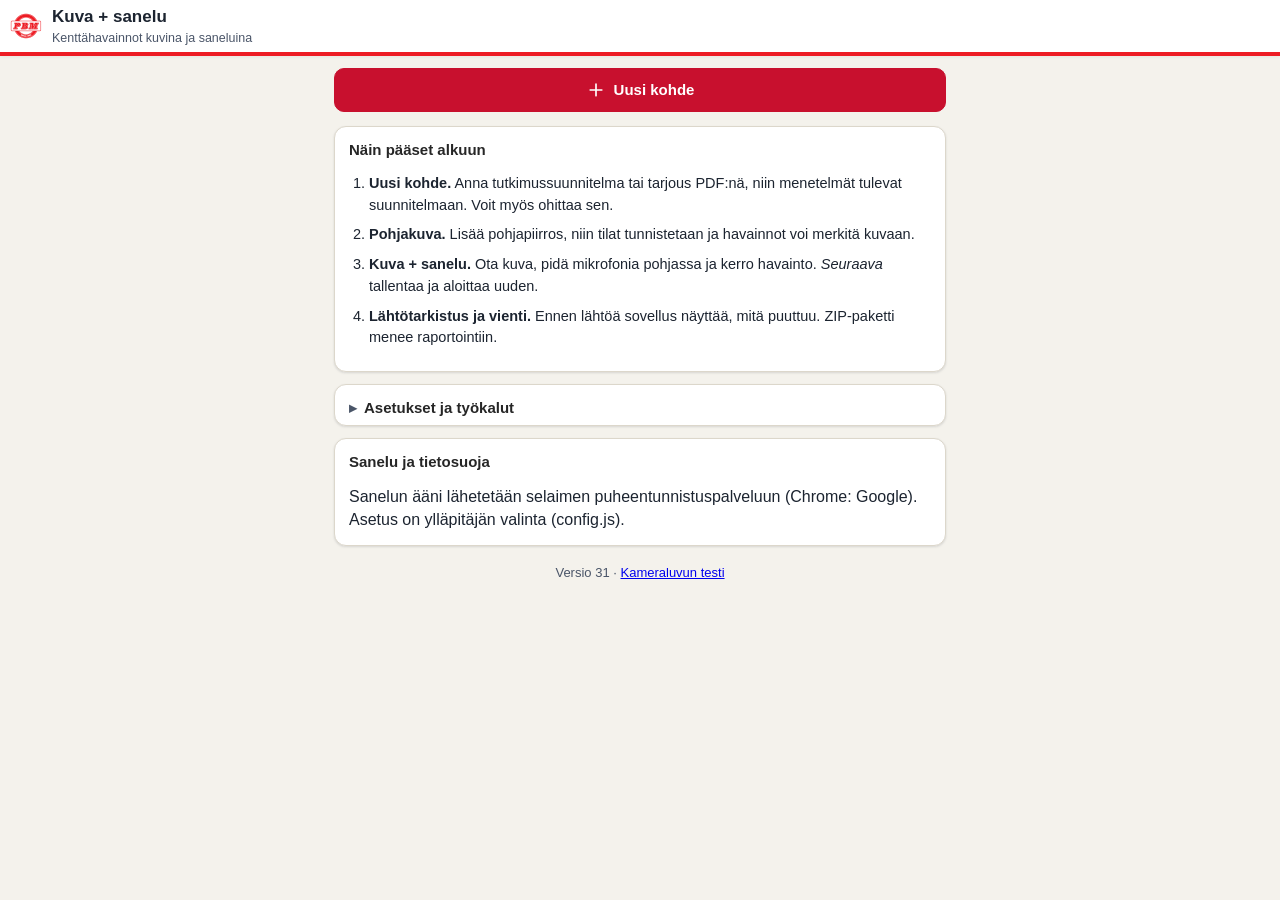
==== commit 716ec6b0: "Add files via upload" ====
--- a/index.html
+++ b/index.html
@@ -40,7 +40,8 @@
   <script src="js/yleiskuvat.js"></script>
 <script src="js/planimport.js"></script>
 <script src="js/kuntoarvio-data.js"></script>
-<script src="js/kuntoarvio.js"></script>
+<script src="js/kalahto.js"></script>
+  <script src="js/kuntoarvio.js"></script>
 <script src="js/meter.js"></script>
 <script src="js/methodpicker.js"></script>
 <script src="js/learn.js"></script>
--- a/css/app.css
+++ b/css/app.css
@@ -597,3 +597,13 @@
 .as-seg button[aria-pressed="true"]{border-color:var(--ink);background:var(--ink);color:var(--paper);font-weight:650}
 .as-muut{font-size:11px;font-weight:700;color:var(--note);text-transform:uppercase;letter-spacing:.03em;margin-left:4px}
 .as-chk input:checked+span{color:inherit;text-decoration:none}
+.qp-find{margin:0 0 8px}
+.qp-find input{width:100%;box-sizing:border-box;background:#22262a;border:1px solid rgba(255,255,255,.18);color:#fff;font:inherit;font-size:16px;padding:11px 12px;border-radius:12px}
+.qp-find input::placeholder{color:rgba(255,255,255,.5)}
+.qp-chip small{opacity:.65;font-size:12px;margin-left:4px}
+.qp-chip.qp-add,.qp-chip.qp-more{border-style:dashed}
+.qp-chip.qp-add{border-color:#fff;font-weight:650}
+.qp-none{opacity:.6;font-size:14px;padding:8px 2px}
+.qp-m.qp-yk{flex-direction:row;align-items:center;gap:8px;background:transparent;border:1px solid rgba(255,255,255,.3)}
+.qp-m.qp-yk svg{width:20px;height:20px;flex:none}
+.qp-m.qp-yk small{margin-left:auto}
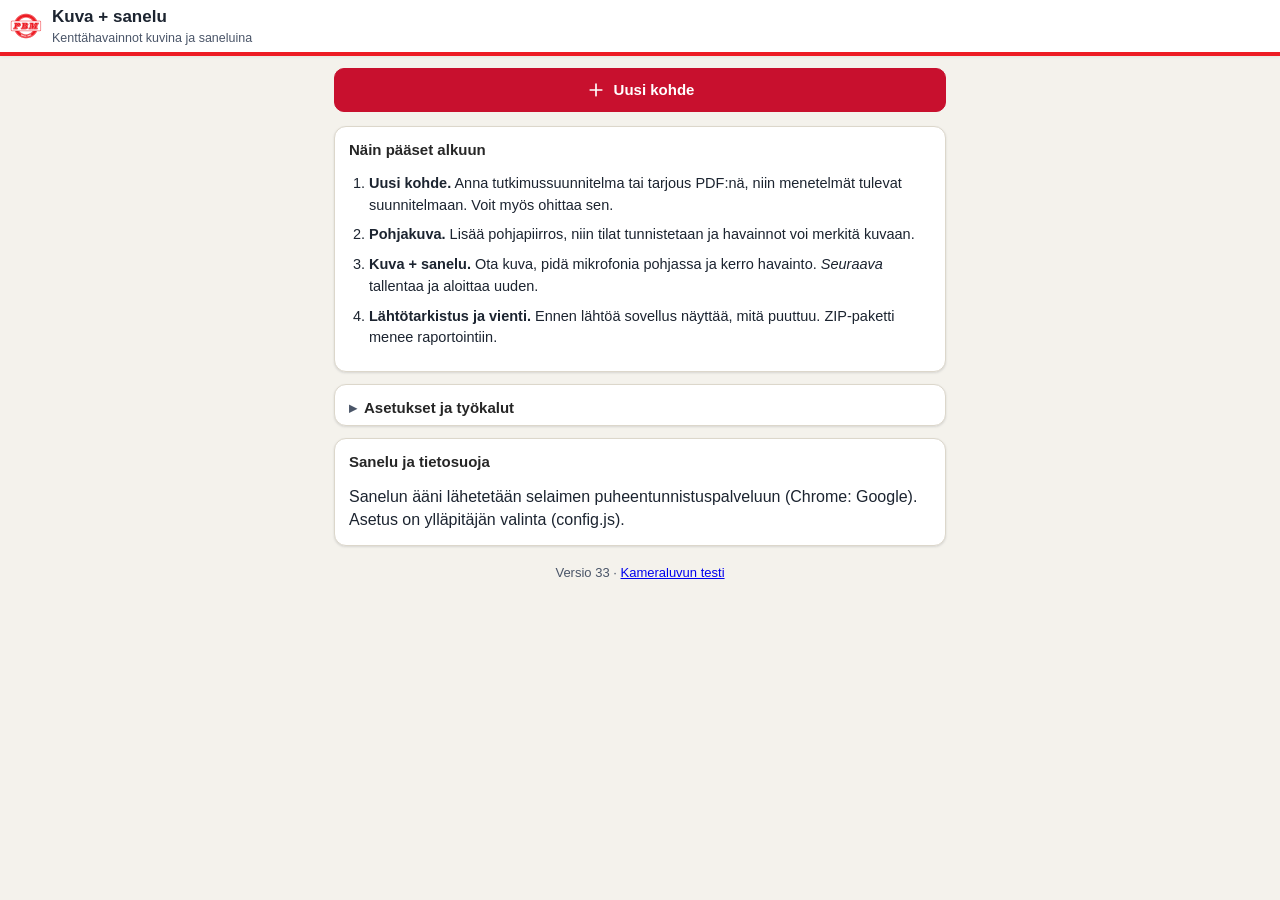
==== commit 1e02f226: "Add files via upload" ====
--- a/index.html
+++ b/index.html
@@ -41,6 +41,7 @@
 <script src="js/planimport.js"></script>
 <script src="js/kuntoarvio-data.js"></script>
 <script src="js/kalahto.js"></script>
+  <script src="js/paketti.js"></script>
   <script src="js/kuntoarvio.js"></script>
 <script src="js/meter.js"></script>
 <script src="js/methodpicker.js"></script>
--- a/css/app.css
+++ b/css/app.css
@@ -607,3 +607,12 @@
 .qp-m.qp-yk{flex-direction:row;align-items:center;gap:8px;background:transparent;border:1px solid rgba(255,255,255,.3)}
 .qp-m.qp-yk svg{width:20px;height:20px;flex:none}
 .qp-m.qp-yk small{margin-left:auto}
+/* Lähtötietojen tarkistus */
+.lt-kuva{margin:6px 0 8px;border:1px solid var(--line);border-radius:10px;overflow:hidden;background:#fff}
+.lt-kuva img{display:block;width:100%;height:auto}
+.lt-kuva .hint{display:block;padding:6px 8px}
+.lt-arvo{display:block;width:100%;box-sizing:border-box;margin:6px 0 2px;font:inherit;font-size:16px;padding:8px 10px;border:1px solid var(--line);border-radius:8px;background:var(--paper);color:inherit}
+.ka-chk input.lt-arvo{width:100%;height:auto;min-height:40px;flex:none}
+.as-chk>span{flex:1;min-width:0}
+.lt-kuva{overflow:auto}
+.lt-kuva.iso img{width:250%;max-width:none}
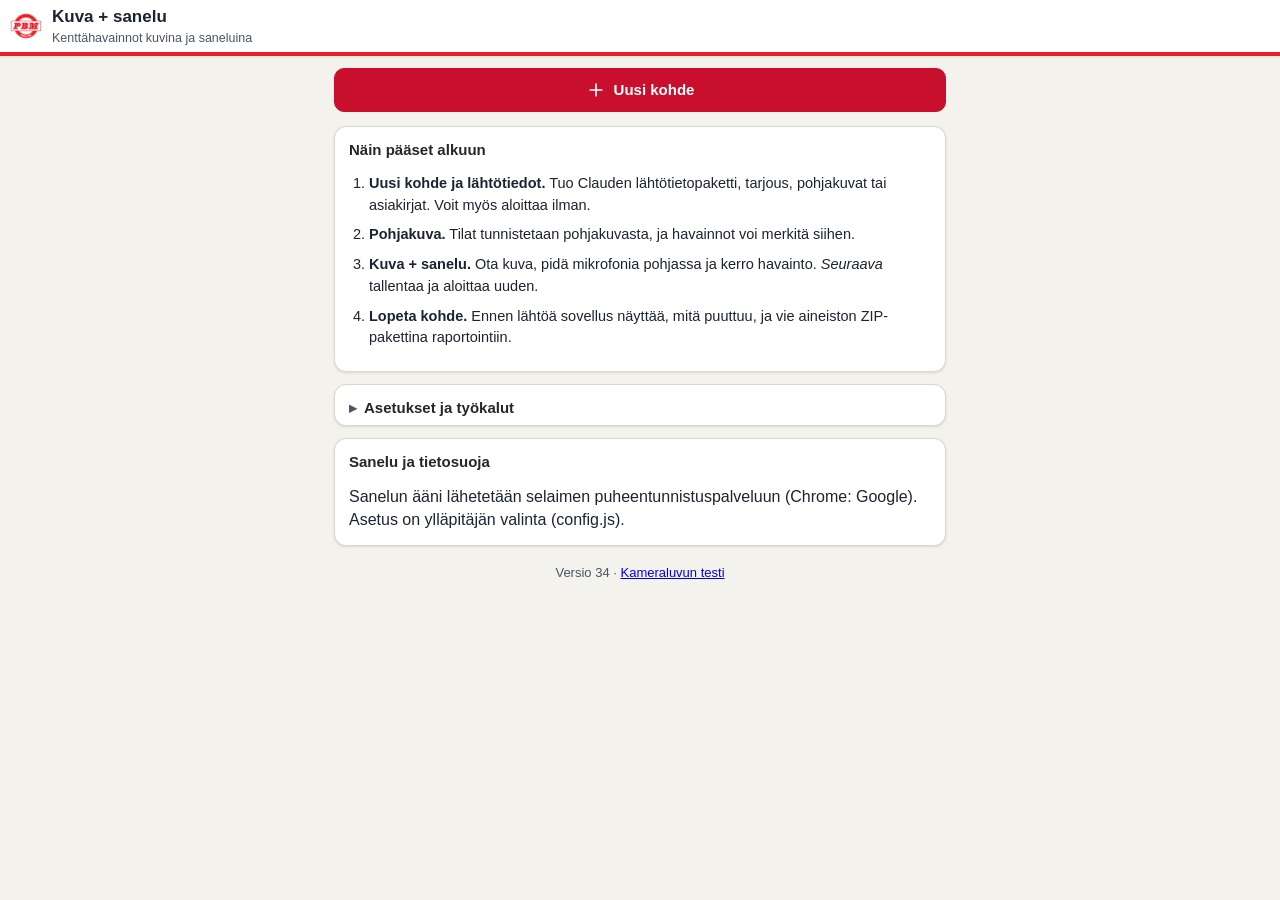
==== commit a9aa5b63: "Add files via upload" ====
--- a/index.html
+++ b/index.html
@@ -42,6 +42,7 @@
 <script src="js/kuntoarvio-data.js"></script>
 <script src="js/kalahto.js"></script>
   <script src="js/paketti.js"></script>
+  <script src="js/lahtotiedot.js"></script>
   <script src="js/kuntoarvio.js"></script>
 <script src="js/meter.js"></script>
 <script src="js/methodpicker.js"></script>
--- a/css/app.css
+++ b/css/app.css
@@ -616,3 +616,73 @@
 .as-chk>span{flex:1;min-width:0}
 .lt-kuva{overflow:auto}
 .lt-kuva.iso img{width:250%;max-width:none}
+/* Koottu tarkistus: ryhmät */
+.lt-ryhma{border:1px solid var(--line);border-radius:12px;margin:10px 0;padding:0 12px;background:var(--paper)}
+.lt-ryhma>summary{display:flex;align-items:center;justify-content:space-between;gap:8px;padding:12px 0;cursor:pointer;list-style:none;font-size:15px}
+.lt-ryhma>summary::-webkit-details-marker{display:none}
+.lt-ryhma>summary::after{content:"▾";margin-left:6px;opacity:.6}
+.lt-ryhma:not([open])>summary::after{content:"▸"}
+.lt-ryhma>summary .meta{margin-left:auto;font-size:13px;opacity:.75}
+.lt-napit{position:sticky;bottom:calc(-16px - env(safe-area-inset-bottom));background:#fff;padding:12px 0 4px;margin-top:10px}
+.lt-tila{margin-bottom:12px}
+/* Alapalkin kamera */
+.bottomnav .bn-cam{flex:0 0 72px;align-self:flex-start;width:64px;height:64px;margin-top:-22px;border-radius:32px;background:var(--safety);color:#fff;display:flex;align-items:center;justify-content:center;box-shadow:0 4px 12px rgba(200,16,46,.35)}
+.bottomnav .bn-cam svg{width:30px;height:30px}
+.bottomnav .bn-cam::before{display:none}
+/* Kohteen sivu: Seuraavaksi */
+.next-card{background:var(--brand);color:#fff;border-radius:16px;padding:16px;margin-bottom:12px;display:flex;flex-direction:column;gap:6px}
+.next-card.ok{background:var(--ok)}
+.next-card .nc-k{font-size:12px;font-weight:700;letter-spacing:.06em;text-transform:uppercase;opacity:.8}
+.next-card .nc-t{font-size:19px;font-weight:700}
+.next-card .nc-s{font-size:14px;opacity:.9;line-height:1.4}
+.next-card .nc-btn{margin-top:6px;background:#fff;color:var(--brand);border:0;min-height:48px;font-weight:650;justify-content:center}
+.pl-row .pl-m{flex:0 0 22px;width:22px;height:22px;border-radius:11px;border:2px solid var(--line-strong);box-sizing:border-box;display:flex;align-items:center;justify-content:center}
+.pl-row .pl-m.nyt{border-color:var(--safety)}
+.pl-row .pl-m.ok{border:0;color:var(--ok)}
+.pl-row .pl-m.ok svg{width:20px;height:20px}
+.pl-row .pl-m.pois{border:0;color:var(--muted)}
+.pl-row.valmis .t,.pl-row.valmis .count,.pl-row.pois .t{color:var(--muted)}
+.pl-row.nyt .t,.pl-row.nyt .count{font-weight:700}
+.card-h .meta+.link{margin-left:12px}
+/* Lähtötiedot-vaihe */
+.lt-kortti{display:flex;align-items:center;gap:12px;width:100%;box-sizing:border-box;background:#fff;border:1px solid transparent;border-radius:16px;padding:14px;margin-bottom:10px;text-decoration:none;color:inherit;text-align:left;font:inherit;cursor:pointer;box-shadow:var(--shadow)}
+.lt-kortti.suositus{border:2px solid var(--safety)}
+.lt-kortti.disabled{background:transparent;border:1.5px dashed var(--line-strong);box-shadow:none;color:var(--muted);cursor:default}
+.lt-kortti .lt-ik{flex:0 0 40px;width:40px;height:40px;border-radius:12px;background:var(--paper);display:flex;align-items:center;justify-content:center}
+.lt-kortti.suositus .lt-ik{background:var(--safety);color:#fff}
+.lt-kortti .lt-tx{flex:1;min-width:0;display:flex;flex-direction:column;gap:3px}
+.lt-kortti .lt-t{font-size:15.5px;font-weight:700}
+.lt-kortti .lt-s{font-size:13px;color:var(--muted)}
+.lt-badge{font-size:11px;font-weight:700;color:#fff;background:var(--brand);border-radius:999px;padding:3px 8px;margin-left:4px;vertical-align:2px}
+.lt-chips{display:flex;flex-wrap:wrap;gap:5px;margin-top:4px}
+.lt-chips span{font-size:12px;background:var(--paper);border-radius:999px;padding:3px 8px}
+.lt-tehty{display:inline-flex;align-items:center;gap:4px;font-size:12.5px;font-weight:600;color:var(--ok)}
+.lt-tehty svg{width:15px;height:15px}
+.lt-otsikko{font-size:12px;font-weight:700;letter-spacing:.06em;text-transform:uppercase;color:var(--muted);margin:14px 2px 8px}
+.lt-tabs{display:grid;grid-template-columns:1fr 1fr;gap:4px;background:var(--paper);border-radius:12px;padding:4px;margin-bottom:12px}
+.lt-tabs button{border:0;border-radius:9px;background:transparent;font:inherit;font-weight:600;min-height:40px;color:var(--muted);cursor:pointer}
+.lt-tabs button[aria-selected=true]{background:#fff;color:var(--ink);box-shadow:var(--shadow)}
+.lt-drop{border-style:dashed;min-height:52px}
+.lt-ik{display:flex;align-items:center;justify-content:center}
+.chip.lt-lisaa{border-style:dashed}
+/* Menetelmämerkki kuvan päällä */
+.viewfinder .vf-method{position:absolute;left:8px;bottom:46px;z-index:3;min-height:40px;border-radius:20px;background:rgba(0,0,0,.65);border:1px solid rgba(255,255,255,.35);color:#fff;font:inherit;font-size:14px;font-weight:600;padding:0 12px;display:inline-flex;align-items:center;gap:6px;cursor:pointer}
+.viewfinder .vf-method.missing{border-color:#f0b37e;color:#ffd9b8}
+.viewfinder .vf-method svg.i{width:14px;height:14px}
+.cam.mode-yk .vf-method{display:none}
+.vf-count.hidden{display:none}
+/* Havainnon kolmijako */
+.sec-n{display:inline-flex;align-items:center;justify-content:center;width:22px;height:22px;border-radius:11px;background:var(--brand);color:#fff;font-size:12px;font-weight:700;margin-right:8px;vertical-align:1px}
+.card-b.mit-b{border-top:1px solid var(--line);padding-top:12px}
+details.lisa .card-b .field{margin-bottom:12px}
+/* Lopeta kohde */
+.ct-tiles{display:grid;grid-template-columns:repeat(3,minmax(0,1fr));gap:8px;margin-bottom:12px}
+.ct-tiles .ct{background:#fff;border-radius:12px;padding:10px 6px;text-align:center;box-shadow:var(--shadow)}
+.ct-tiles .ct b{display:block;font-size:22px}
+.ct-tiles .ct span{font-size:12.5px;color:var(--muted)}
+.ct-tiles .ct.ok b{color:var(--ok)}
+.ct-tiles .ct.warn b{color:var(--note)}
+.ct-tiles .ct.skip b{color:var(--skip)}
+.ct-ryhma .todo{border:0;border-top:1px solid var(--line);border-radius:0;box-shadow:none;padding:10px 0;margin:0;background:transparent}
+.ct-ryhma .todo:first-of-type{border-top:0}
+.as-ryhma{font-size:14px;margin:16px 0 6px;color:var(--muted);text-transform:uppercase;letter-spacing:.04em}
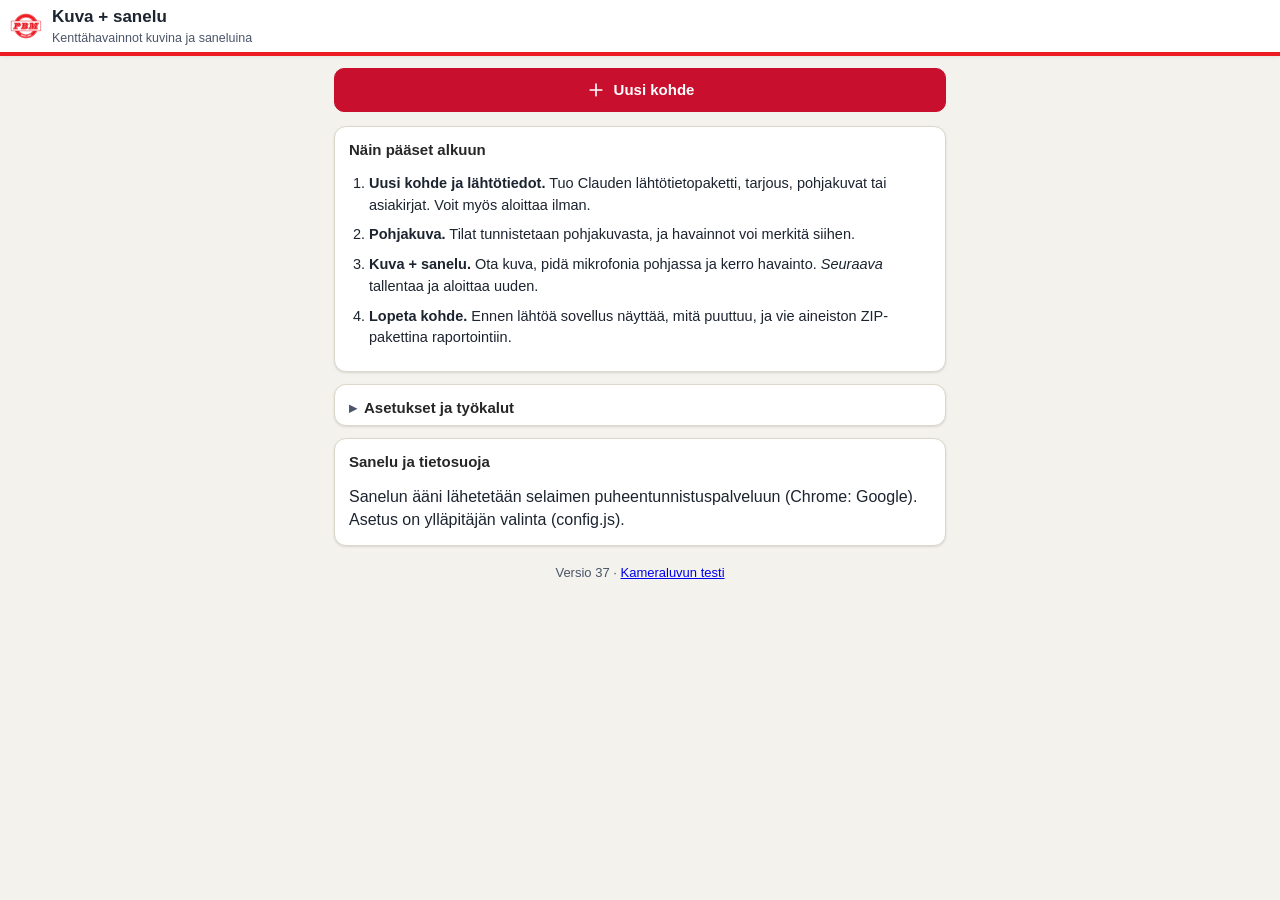
==== commit ca9a6053: "Add files via upload" ====
--- a/index.html
+++ b/index.html
@@ -43,6 +43,7 @@
 <script src="js/kalahto.js"></script>
   <script src="js/paketti.js"></script>
   <script src="js/lahtotiedot.js"></script>
+  <script src="js/katselmus.js"></script>
   <script src="js/kuntoarvio.js"></script>
 <script src="js/meter.js"></script>
 <script src="js/methodpicker.js"></script>
--- a/css/app.css
+++ b/css/app.css
@@ -400,11 +400,12 @@
 /* Tilojen tunnistus: vain epävarmat tarkistetaan, leikkeen kanssa */
 .rvlist2{display:flex;flex-direction:column;gap:8px;max-height:52vh;overflow:auto}
 .rvlist2.hidden{display:none}
-.rvrow2{display:grid;grid-template-columns:auto 1fr auto;gap:8px;align-items:center;padding:6px;border:1.5px solid var(--line);border-radius:10px;background:#fff}
+.rvrow2{display:grid;grid-template-columns:1fr auto;gap:8px;align-items:center;padding:6px;border:1.5px solid var(--line);border-radius:10px;background:#fff}
 .rvrow2.on{border-color:var(--ok,#2e7d32);background:#f3faf3}
 .rvrow2.off{opacity:.5;background:#f6f5f2}
-.rv-img{width:132px;height:52px;border-radius:6px;overflow:hidden;background:#eee;border:1px solid var(--line)}
-.rv-crop{width:132px;height:52px;display:block}
+.rv-img{grid-column:1/-1;border-radius:6px;overflow:hidden;background:#eee;border:1px solid var(--line);cursor:zoom-in}
+.rv-img.iso{cursor:zoom-out}
+.rv-crop{width:100%;height:auto;display:block}
 .rv-fields{min-width:0;display:flex;flex-direction:column;gap:3px}
 .rv-inp{display:grid;grid-template-columns:64px 1fr;gap:4px}
 .rv-inp input{min-height:36px;padding:4px 6px;min-width:0;font-size:14px}
@@ -413,7 +414,6 @@
 .rv-yn button{width:40px;height:34px;border-radius:8px;border:1px solid var(--line-strong);background:#fff;display:flex;align-items:center;justify-content:center;cursor:pointer}
 .rvrow2.on .rv-y{background:var(--ok,#2e7d32);color:#fff;border-color:var(--ok,#2e7d32)}
 .rvrow2.off .rv-x{background:#7a7a7a;color:#fff;border-color:#7a7a7a}
-@media (max-width:380px){.rv-img,.rv-crop{width:100px;height:40px}}
 .pin.room.unconf{border-style:dashed}
 .pin.room.sm{font-size:8.5px;padding:1px 3px;border-width:1px;border-radius:4px}
 /* Pohjapiirroksen zoomaus */
@@ -686,3 +686,26 @@
 .ct-ryhma .todo{border:0;border-top:1px solid var(--line);border-radius:0;box-shadow:none;padding:10px 0;margin:0;background:transparent}
 .ct-ryhma .todo:first-of-type{border-top:0}
 .as-ryhma{font-size:14px;margin:16px 0 6px;color:var(--muted);text-transform:uppercase;letter-spacing:.04em}
+
+/* Katselmus ja aiemmat tutkimukset (v37) */
+.ks-kohta{display:flex;gap:10px;align-items:flex-start;padding:10px 0;border-top:1px solid var(--line)}
+.ks-kohta:first-of-type{border-top:0}
+.ks-kohta .t{font-weight:600}
+.ks-kohta .s{color:var(--muted);font-size:13px;margin-top:2px}
+.ks-kohta.tehty .t{color:var(--muted)}
+.ks-chk{flex:none;width:34px;height:34px;border-radius:50%;border:2px solid var(--line);background:var(--card,#fff);display:grid;place-items:center;color:transparent;cursor:pointer}
+.ks-chk svg{width:18px;height:18px}
+.ks-chk[aria-pressed="true"]{background:var(--ok,#2e7d4f);border-color:var(--ok,#2e7d4f);color:#fff}
+.ks-vast{width:100%;margin-top:8px;font:inherit;padding:8px;border:1px solid var(--line);border-radius:8px;resize:vertical}
+.ks-tilat{margin-top:8px}
+.ks-tilat .chip svg{width:16px;height:16px;margin-right:4px}
+details.aiemmat{margin-top:8px;font-size:14px;background:var(--bg,#f6f4ef);border-radius:8px;padding:6px 10px}
+details.aiemmat summary{cursor:pointer;font-weight:600;display:flex;gap:6px;align-items:center}
+details.aiemmat summary svg{width:16px;height:16px}
+details.aiemmat ul,.aiemmat-l{margin:6px 0 0;padding-left:18px}
+.aiemmat-l li,details.aiemmat li{margin:4px 0}
+details.hu-taitto summary{list-style:none;display:flex;gap:10px;cursor:pointer}
+details.hu-taitto summary::-webkit-details-marker{display:none}
+details.hu-taitto .hu-lisaa{color:var(--accent,#c8102e);font-weight:600;white-space:nowrap}
+details.hu-taitto[open] .hu-lisaa{display:none}
+details.hu-taitto .hu-muut{margin:6px 0 0 34px}
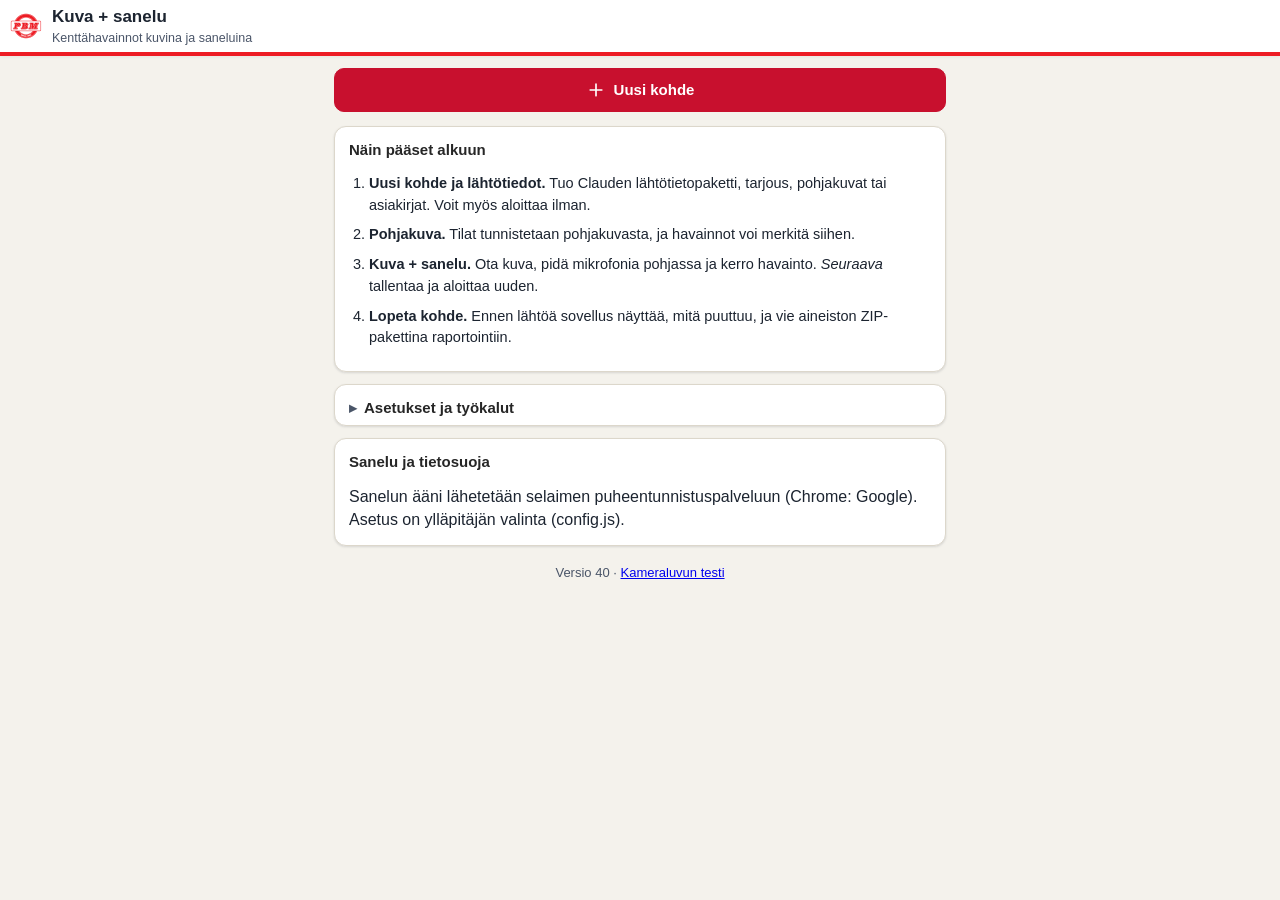
==== commit f017f957: "Add files via upload" ====
--- a/index.html
+++ b/index.html
@@ -44,6 +44,7 @@
   <script src="js/paketti.js"></script>
   <script src="js/lahtotiedot.js"></script>
   <script src="js/katselmus.js"></script>
+  <script src="js/jaa.js"></script>
   <script src="js/kuntoarvio.js"></script>
 <script src="js/meter.js"></script>
 <script src="js/methodpicker.js"></script>
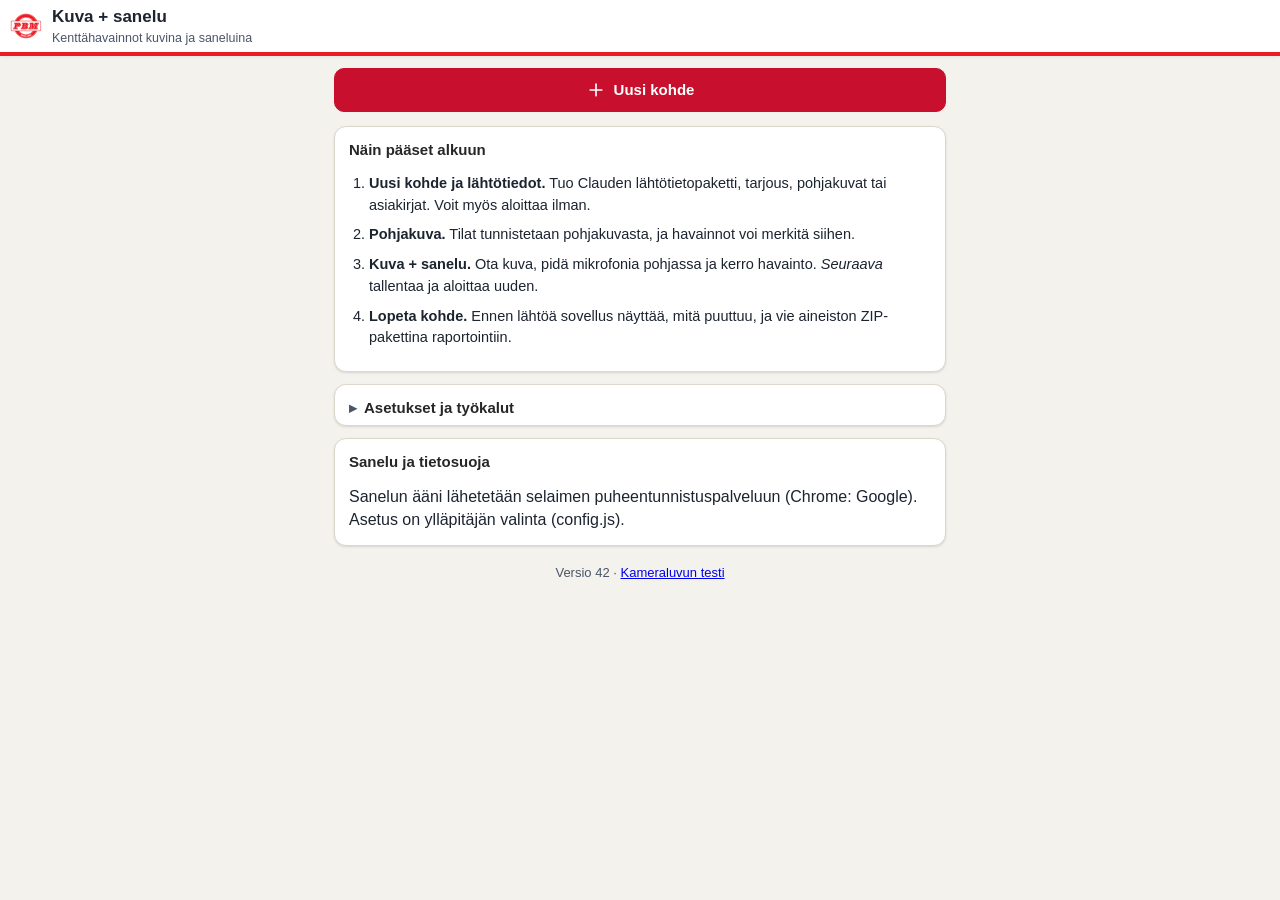
==== commit ef7ae9b4: "Add files via upload" ====
--- a/index.html
+++ b/index.html
@@ -24,6 +24,7 @@
 <script src="js/ui.js"></script>
   <script src="js/asetukset.js"></script>
 <script src="js/db.js"></script>
+<script src="js/menetelmat-data.js"></script>
 <script src="js/methods.js"></script>
 <script src="js/vocab.js"></script>
 <script src="js/dictation.js"></script>
@@ -46,6 +47,9 @@
   <script src="js/katselmus.js"></script>
   <script src="js/jaa.js"></script>
   <script src="js/kuntoarvio.js"></script>
+  <script src="js/akk.js"></script>
+  <script src="js/paikannus.js"></script>
+  <script src="js/tiiviys.js"></script>
 <script src="js/meter.js"></script>
 <script src="js/methodpicker.js"></script>
 <script src="js/learn.js"></script>
@@ -58,6 +62,7 @@
 <script src="js/vocabview.js"></script>
 <script src="js/planrooms.js"></script>
 <script src="js/obslist.js"></script>
+<script src="js/kalusto.js"></script>
 <script src="js/gallery.js"></script>
 </body>
 </html>
--- a/css/app.css
+++ b/css/app.css
@@ -71,7 +71,7 @@
 .field>span .u{font-weight:400;color:var(--muted)}
 .field>span .req,.label .req{color:var(--safety)}
 .label.missing{color:var(--safety)}
-input[type=text],input[type=number],input[type=date],input[type=search],select,textarea{
+input[type=text],input[type=number],input[type=date],input[type=time],input[type=search],select,textarea{
   width:100%;min-height:46px;padding:10px 12px;border:1px solid var(--line-strong);border-radius:10px;background:#fff;font-size:16px;
 }
 textarea{min-height:96px;resize:vertical;line-height:1.45}
@@ -709,3 +709,40 @@
 details.hu-taitto .hu-lisaa{color:var(--accent,#c8102e);font-weight:600;white-space:nowrap}
 details.hu-taitto[open] .hu-lisaa{display:none}
 details.hu-taitto .hu-muut{margin:6px 0 0 34px}
+input.calc{background:#f4f2ec;color:var(--ink,#222)}
+
+/* Asuntokaupan kuntotarkastus (akk.js): poikkeukset yhdellä napautuksella */
+.akk-row{display:flex;align-items:center;gap:10px;cursor:default}
+.akk-row a.grow{min-width:0}
+.akk-st.ok{color:var(--ok)} .akk-st.note{color:var(--note-line);font-weight:600} .akk-st.warn{color:var(--note)} .akk-st.ei{opacity:.7}
+.akk-ok{flex:0 0 auto;width:var(--tap);height:var(--tap);border-radius:50%;border:1.5px solid var(--line-strong);background:#fff;color:var(--muted,#6b6557);display:inline-flex;align-items:center;justify-content:center;cursor:pointer}
+.akk-ok[aria-pressed="true"]{background:var(--ok);border-color:var(--ok);color:#fff}
+.akk-r{display:flex;align-items:center;gap:8px;padding:6px 0;border-top:1px solid var(--line)}
+.akk-r:first-of-type{border-top:0}
+.akk-r.on .akk-rl{font-weight:600}
+.akk-rl{flex:1 1 auto;min-width:0;font-size:15px}
+.akk-rc{flex:0 0 auto;display:flex;gap:6px}
+.akk-c{width:40px;height:40px;border-radius:10px;border:1px solid var(--line-strong);background:#fff;font-weight:700;font-size:17px;cursor:pointer}
+.akk-c[aria-pressed="true"]{background:var(--note-bg);border-color:var(--note-line);color:var(--note-line)}
+.chip.ehd{border-style:dashed}
+.akk-h3{font-size:13px;text-transform:uppercase;letter-spacing:.04em;opacity:.7;margin:14px 0 6px}
+.auto-tag{font-size:11.5px;font-weight:600;color:var(--ok);margin-left:4px}
+
+/* Tilaseurannan taskutila: musta näyttö, kosketukset estetty */
+.taskutila{position:fixed;inset:0;z-index:9999;background:#000;color:#666;display:flex;align-items:center;justify-content:center;text-align:center;font-size:15px;touch-action:none;user-select:none}
+.taskutila small{font-size:13px;color:#444}
+.cam-ehd{display:flex;gap:6px;overflow-x:auto;padding:0 12px 6px;scrollbar-width:none}
+.cam-ehd[hidden]{display:none}
+.cam-ehd-c{flex:0 0 auto;min-height:36px;border:1px dashed rgba(255,255,255,.55);background:rgba(0,0,0,.35);color:#fff;border-radius:99px;padding:4px 12px;font-size:13.5px;cursor:pointer}
+.cam-ehd-c.on{border-style:solid;background:rgba(255,255,255,.2)}
+
+/* Tiiveysmittauksen laskuri (tiiviys.js) */
+.tv-nimi{border:0;background:transparent;font:inherit;font-weight:700;padding:0;min-height:0;width:100%}
+.tv-nimi:focus{outline:2px solid var(--line-strong);border-radius:6px}
+.tv-res{display:grid;grid-template-columns:minmax(0,1fr) minmax(0,1.1fr);gap:12px;align-items:center;margin-top:6px}
+.tv-svg{width:100%;max-height:180px;display:block}
+.tv-num{font-size:14px;line-height:1.5}
+.tv-ok{color:var(--ok)} .tv-bad{color:var(--note-line);font-weight:600}
+.tv-sum{display:grid;grid-template-columns:repeat(3,minmax(0,1fr));gap:8px;text-align:center}
+.tv-sum b{display:block;font-size:19px}
+.tv-sum span{font-size:12.5px;color:var(--muted)}
